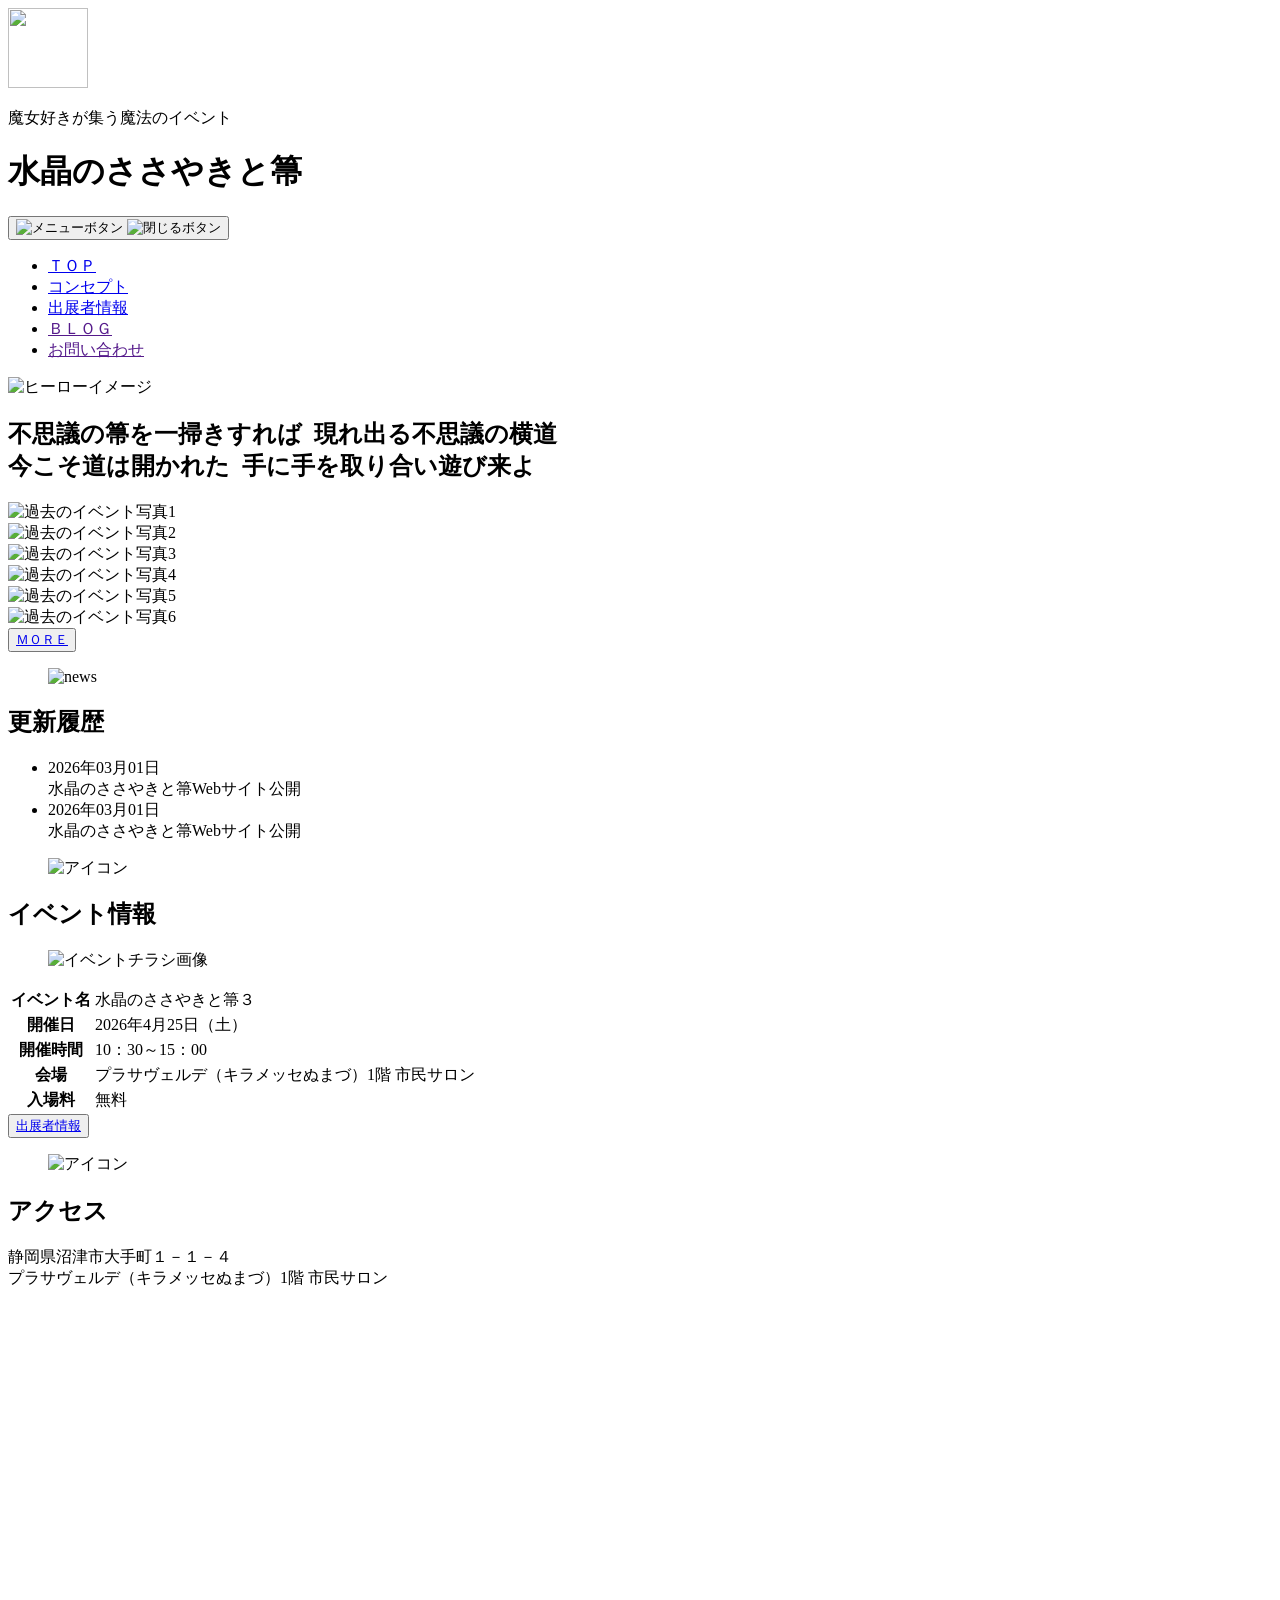
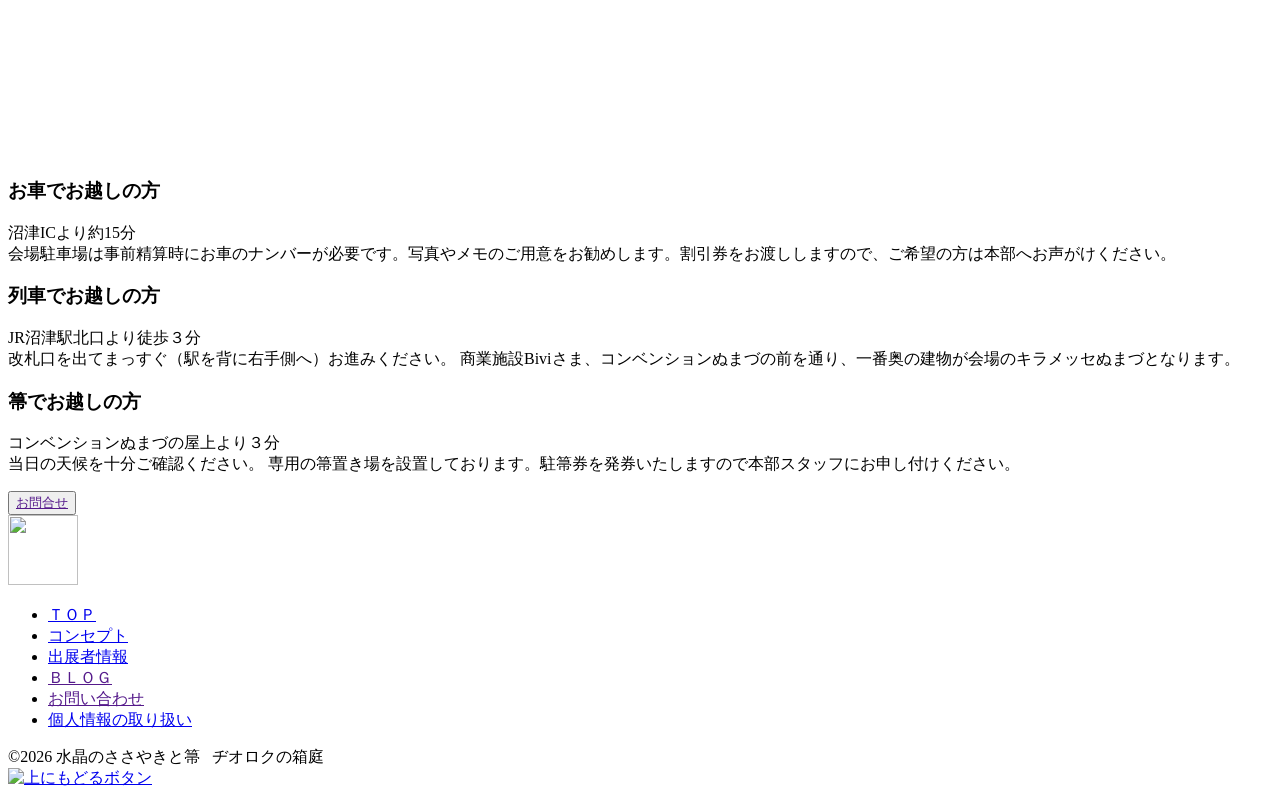
==== index.html @ 428b7fad "Create index.html" ====
<!DOCTYPE html>
<html lang="ja">

<head>
    <meta charset="UTF-8">
    <meta name="viewport" content="width=device-width, initial-scale=1.0">
    <link rel="icon" href="favicon.ico">
    <title>水晶のささやきと箒</title>
    <link rel="stylesheet" href="css/reset.css">
    <link rel="stylesheet" href="css/lightbox.min.css">
    <!-- <link rel="stylesheet" href="css/hamburgers.min.css"> -->
    <link
        href="https://fonts.googleapis.com/css2?family=Hina+Mincho&family=Shippori+Mincho+B1&family=Zen+Kaku+Gothic+New&display=swap"
        rel="stylesheet">
    <script src="https://kit.fontawesome.com/cab4448e3a.js" crossorigin="anonymous"></script>
    <link rel="stylesheet" href="css/slick.css">
    <link rel="stylesheet" href="css/slick-theme.css">
    <link rel="stylesheet" href="css/slick-custom.css">
    <link rel="stylesheet" href="css/btt.css">
    <link rel="stylesheet" href="css/style.css">
</head>

<body>
    <header class="header">
        <!-- <div class="common-container header-container"> -->
        <div class="header_bg">
            <div class="site" width="80" height="80">
                <a href="index.html">
                    <img src="images/logo.png" alt="" width="80" height="80">
                </a>
            </div>
            <div class="iventTitle">
                <p>魔女好きが集う魔法のイベント</p>
                <h1>水晶のささやきと箒</h1>

            </div>
            <button class="nav-btn menu_btn" onclick="document.querySelector('html').classList.toggle('open');
                document.querySelector('.nav-btn').classList.toggle('is-active')">
                <img src="images/menu_btn.png" alt="メニューボタン" width="50" height="50" class="menu-icon">
                <img src="images/close_btn.png" alt="閉じるボタン" width="50" height="50" class="close-icon">
                <!--<span class="fa-sr-only">Menu</span>-->
            </button>
        </div>
        <nav class="nav">
            <ul>
                <li><a href="index.html">ＴＯＰ</a></li>
                <li><a href="concept.html">コンセプト</a></li>
                <li><a href="shoplist.html">出展者情報</a></li>
                <li><a href="">ＢＬＯＧ</a></li>
                <li><a href="">お問い合わせ</a></li>
            </ul>
        </nav>

    </header>
    <!-- ヒーローイメージ -->
    <section class="hero">

        <img src="images/hero.jpg" alt="ヒーローイメージ" width="1280" height="400">
        <h2 class="heroComment">不思議の箒を一掃きすれば&nbsp;&nbsp;現れ出る不思議の横道<br>
            今こそ道は開かれた&nbsp;&nbsp;手に手を取り合い遊び来よ</h2>
    </section>
    <!-- 過去の写真 -->
    <section class="photo">
        <div class="photo-container">
            <div class="photo-list">
                <div>
                    <img src="images/slideimage/entrance_300.jpg" alt="過去のイベント写真1" width="300" height="200">
                </div>
                <div>
                    <img src="images/slideimage/magic_300.jpg" alt="過去のイベント写真2" width="300" height="200">
                </div>
                <div>
                    <img src="images/slideimage/photospot03_300.jpg" alt="過去のイベント写真3" width="300" height="200">
                </div>
                <div>
                    <img src="images/slideimage/study02_300.jpg" alt="過去のイベント写真4" width="300" height="200">
                </div>
                <div>
                    <img src="images/slideimage/studyroom02_300.jpg" alt="過去のイベント写真5" width="300" height="200">
                </div>
                <div>
                    <img src="images/slideimage/tree_300.jpg" alt="過去のイベント写真6" width="300" height="200">
                </div>
            </div>
            <div class="link-btn-container">
                <button class="link-btn">
                    <a href="past.html">ＭＯＲＥ</a>
                </button>
            </div>
        </div>
    </section>

    <!-- news -->
    <section class="news common-container">
        <div class="sectiontitle">
            <figure>
                <img src="images/news.png" alt="news" width="80" height="60">
            </figure>
            <h2>更新履歴</h2>
        </div>


        <div class="news-container">
            <ul>
                <li><time datetime="2026-03-01">2026年03月01日</time><br>
                    水晶のささやきと箒Webサイト公開
                </li>
                <li><time datetime="2026-03-01">2026年03月01日</time><br>
                    水晶のささやきと箒Webサイト公開
                </li>
                <!--<li><time datetime="2026-03-01">2026年03月01日</time><br>
                    水晶のささやきと箒Webサイト公開
                </li>
                <li><time datetime="2026-03-01">2026年03月01日</time><br>
                    水晶のささやきと箒Webサイト公開
                </li>-->
            </ul>
        </div>


    </section>
    <!-- イベント情報 -->
    <section class="iventInfo">
        <div class="iventInfo-container common-container">
            <div class="sectiontitle">
                <figure>
                    <img src="images/iventIcon.png" alt="アイコン" width="100" height="100">
                </figure>
                <h2>イベント情報</h2>
            </div>
            <figure>
                <img src="images/ivent_f.jpg" alt="イベントチラシ画像" width="600" height="750">
            </figure>
            <div class="iventInfo-text">
                <table>
                    <tr>
                        <th>イベント名</th>
                        <td>水晶のささやきと箒３</td>
                    </tr>
                    <tr>
                        <th>開催日</th>
                        <td>2026年4月25日（土）</td>
                    </tr>
                    <tr>
                        <th>開催時間</th>
                        <td>10：30～15：00</td>
                    </tr>
                    <tr>
                        <th>会場</th>
                        <td>プラサヴェルデ（キラメッセぬまづ）1階&nbsp;市民サロン</td>
                    </tr>
                    <tr>
                        <th>入場料</th>
                        <td>無料</td>
                    </tr>
                </table>
                <div class="link-btn-container">
                    <button class="link-btn shoplist-btn">
                        <a href="shoplist.html">出展者情報</a>
                    </button>
                </div>
            </div>
        </div>
    </section>
    <!-- アクセス -->
    <section class="access">
        <div class="access-container common-container">
            <div class="sectiontitle">
                <figure>
                    <img src="images/accessIcon.png" alt="アイコン" width="100" height="100">
                </figure>
                <h2>アクセス</h2>
            </div>
            <p>
                静岡県沼津市大手町１－１－４<br>
                プラサヴェルデ（キラメッセぬまづ）1階&nbsp;市民サロン
            </p>
            <div class="map">
                <!-- googleMap -->
                <div class="iframe_wrap">
                    <iframe
                        src="https://www.google.com/maps/embed?pb=!1m18!1m12!1m3!1d3264.0995558331483!2d138.85900937522428!3d35.10422486145569!2m3!1f0!2f0!3f0!3m2!1i1024!2i768!4f13.1!3m3!1m2!1s0x60198560b4635fbb%3A0xe365db1abaac5fd!2z44CSNDEwLTA4MDEg6Z2Z5bKh55yM5rK85rSl5biC5aSn5omL55S677yR5LiB55uu77yR4oiS77yU!5e0!3m2!1sja!2sjp!4v1771484333783!5m2!1sja!2sjp"
                        width="600" height="450" style="border:0;" allowfullscreen="" loading="lazy"
                        referrerpolicy="no-referrer-when-downgrade">
                    </iframe>
                </div>
            </div>
            <div class="acces-list">

                <div class="access-list-box">
                    <div class="accessText">
                        <h3>お車でお越しの方</h3>
                        <p>沼津ICより約15分<br>
                            会場駐車場は事前精算時にお車のナンバーが必要です。写真やメモのご用意をお勧めします。割引券をお渡ししますので、ご希望の方は本部へお声がけください。
                        </p>
                    </div>
                </div>
                <div class="access-list-box">
                    <div class="accessText">
                        <h3>列車でお越しの方</h3>
                        <p>JR沼津駅北口より徒歩３分<br>
                            改札口を出てまっすぐ（駅を背に右手側へ）お進みください。
                            商業施設Biviさま、コンベンションぬまづの前を通り、一番奥の建物が会場のキラメッセぬまづとなります。
                        </p>
                    </div>
                </div>
                <div class="access-list-box">
                    <div class="accessText">
                        <h3>箒でお越しの方</h3>
                        <p>コンベンションぬまづの屋上より３分<br>
                            当日の天候を十分ご確認ください。
                            専用の箒置き場を設置しております。駐箒券を発券いたしますので本部スタッフにお申し付けください。
                        </p>
                    </div>
                </div>
            </div>
            <div class="link-btn-container">
                <button class="link-btn">
                    <a href="">お問合せ</a>
                </button>
            </div>

        </div>
    </section>



    <footer class="footer">
        <div class="footer-containaer common-container">

            <div class="logoandsns">
                <div class="footer-site" width="80" height="80">
                    <a href="index.html">
                        <img src="images/logo.png" alt="" width="70" height="70">
                    </a>
                </div>
                <div class="snsIcon">
                    <i class="fa-brands fa-square-instagram"></i>
                    <i class="fa-brands fa-square-x-twitter"></i>
                </div>
            </div>
            <ul class="footer-menu">
                <li><a href="index.html">ＴＯＰ</a></li>
                <li><a href="concept.html">コンセプト</a></li>
                <li><a href="shoplist.html">出展者情報</a></li>
                <li><a href="">ＢＬＯＧ</a></li>
                <li><a href="">お問い合わせ</a></li>
                <li><a href="privacy.html">個人情報の取り扱い</a></li>
            </ul>

            <div class="footer-copy">
                &copy;2026&nbsp;水晶のささやきと箒&nbsp;&nbsp;&nbsp;ヂオロクの箱庭
            </div>
        </div>
    </footer>
    <div id="btt">
        <a href="#">
            <img src="images/backtotop.png" alt="上にもどるボタン">
        </a>
    </div>
    <!--<div id="pos"></div>-->
    <!-- ＊＊＊＊＊＊JavaScript＊＊＊＊＊＊ -->
    <script src="https://ajax.googleapis.com/ajax/libs/jquery/1.12.4/jquery.min.js"></script>
    <!-- 上へ戻るボタン -->
    <script src="js/btt.js"></script>

    <!-- スライダー -->
    <script src="js/slick.min.js"></script>
    <script src="js/slick-custom.js"></script>

</body>

</html>
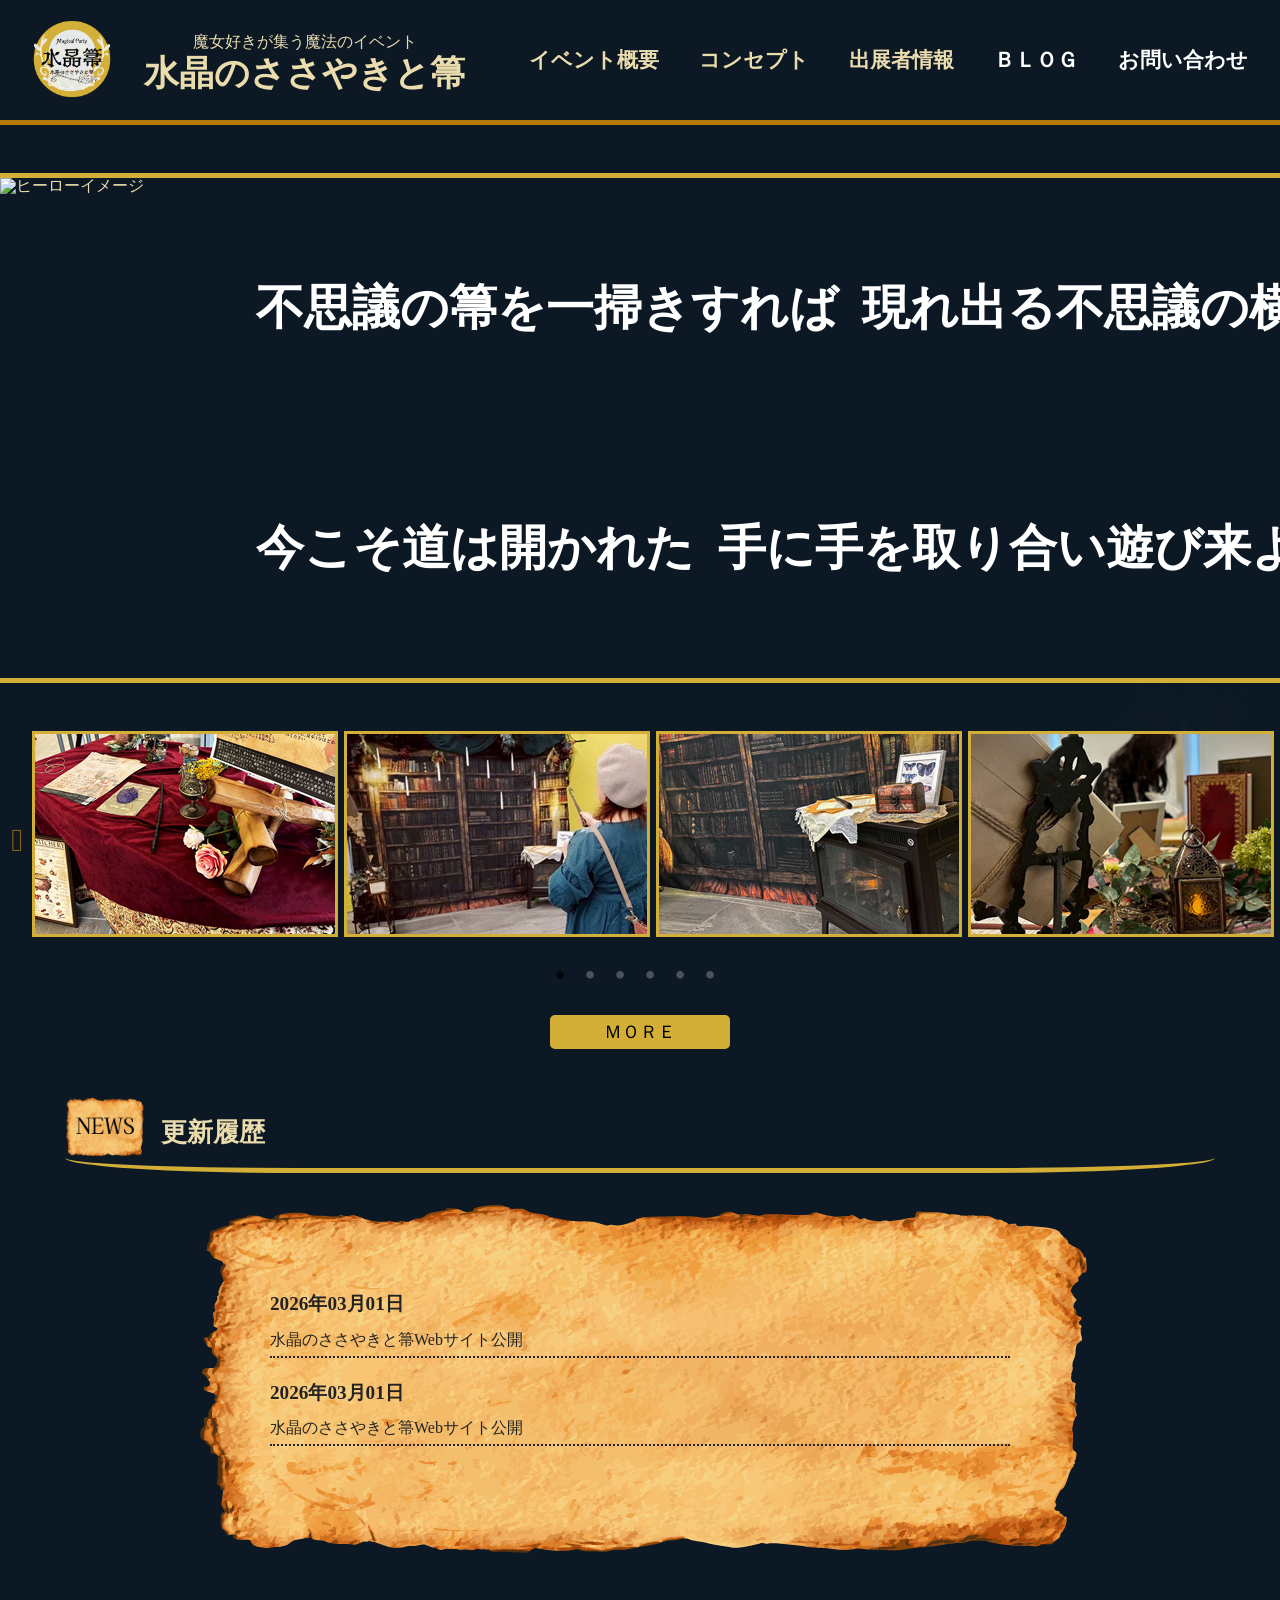
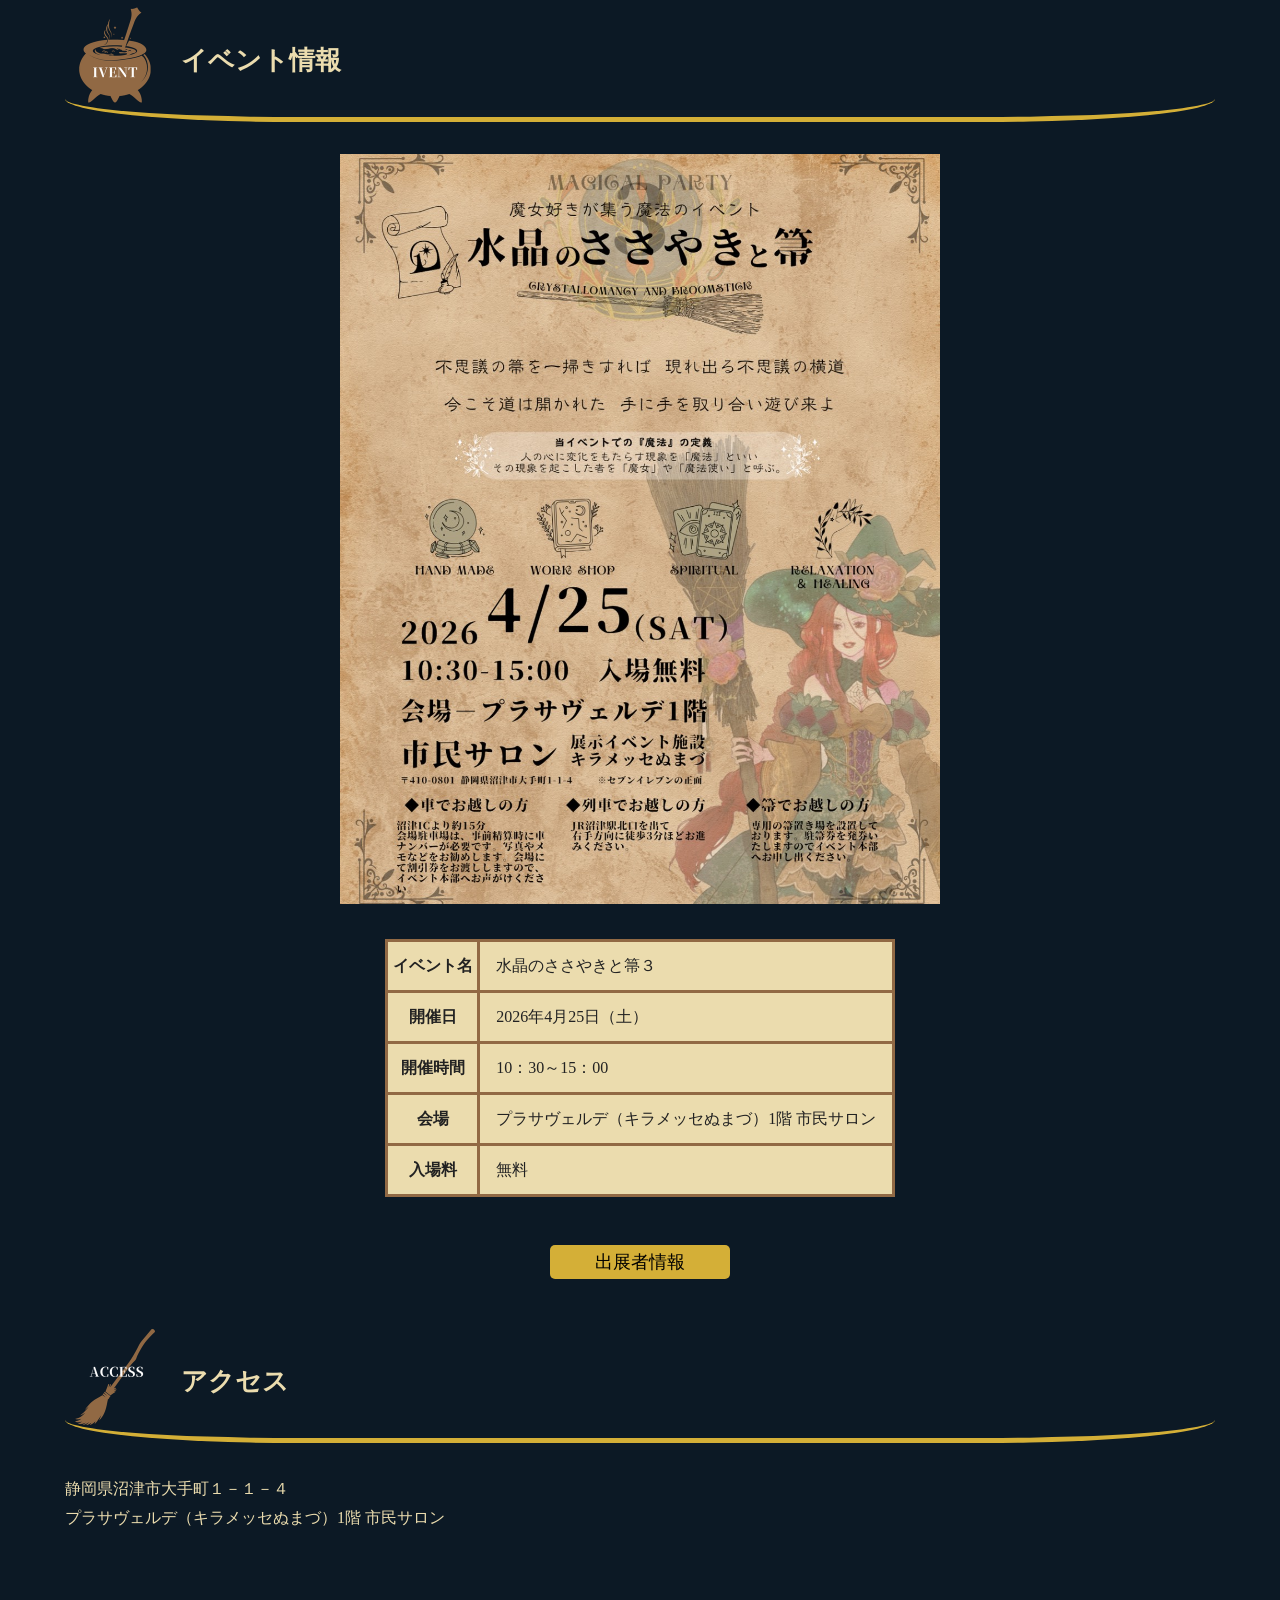
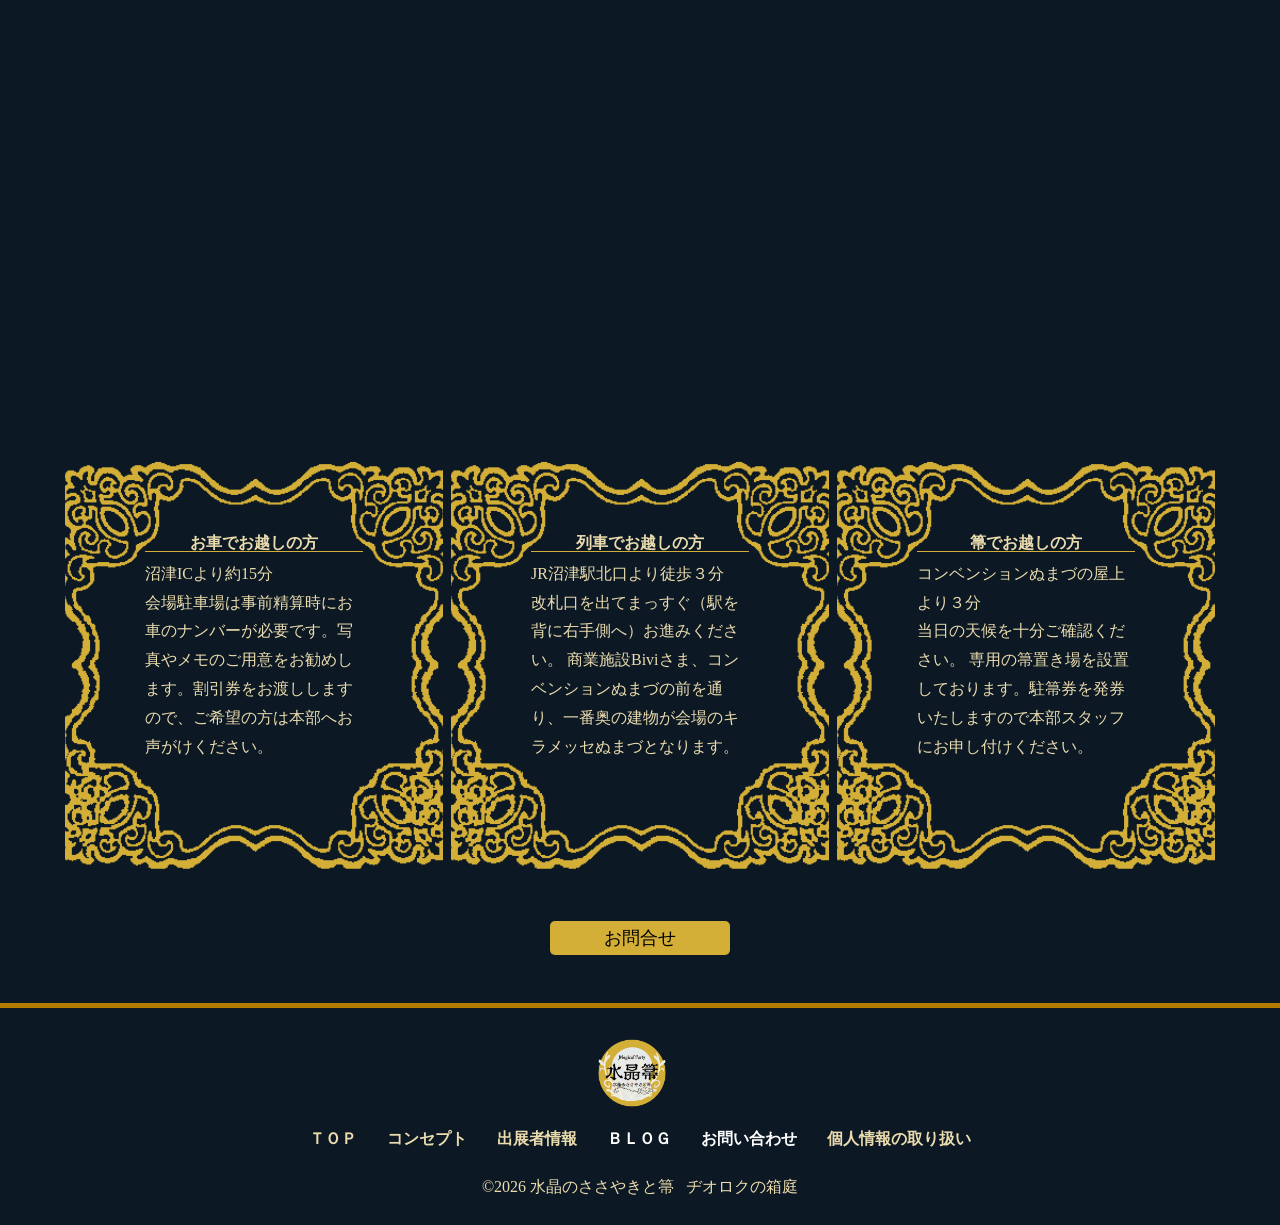
==== commit 8637e7c4: "Update index.html" ====
--- a/index.html
+++ b/index.html
@@ -43,7 +43,7 @@
         </div>
         <nav class="nav">
             <ul>
-                <li><a href="index.html">ＴＯＰ</a></li>
+                <li><a href="index.html#ivent">イベント概要</a></li>
                 <li><a href="concept.html">コンセプト</a></li>
                 <li><a href="shoplist.html">出展者情報</a></li>
                 <li><a href="">ＢＬＯＧ</a></li>
@@ -120,7 +120,7 @@
 
     </section>
     <!-- イベント情報 -->
-    <section class="iventInfo">
+    <section class="iventInfo" id="ivent">
         <div class="iventInfo-container common-container">
             <div class="sectiontitle">
                 <figure>
--- a/css/hamburgers.min.css
+++ b/css/hamburgers.min.css
@@ -0,0 +1,7 @@
+/*!
+ * Hamburgers
+ * @description Tasty CSS-animated hamburgers
+ * @author Jonathan Suh @jonsuh
+ * @site https://jonsuh.com/hamburgers
+ * @link https://github.com/jonsuh/hamburgers
+ */.hamburger{font:inherit;display:inline-block;overflow:visible;margin:0;padding:15px;cursor:pointer;transition-timing-function:linear;transition-duration:.15s;transition-property:opacity,filter;text-transform:none;color:inherit;border:0;background-color:transparent}.hamburger.is-active:hover,.hamburger:hover{opacity:.7}.hamburger.is-active .hamburger-inner,.hamburger.is-active .hamburger-inner:after,.hamburger.is-active .hamburger-inner:before{background-color:#000}.hamburger-box{position:relative;display:inline-block;width:40px;height:24px}.hamburger-inner{top:50%;display:block;margin-top:-2px}.hamburger-inner,.hamburger-inner:after,.hamburger-inner:before{position:absolute;width:40px;height:4px;transition-timing-function:ease;transition-duration:.15s;transition-property:transform;border-radius:4px;background-color:#000}.hamburger-inner:after,.hamburger-inner:before{display:block;content:""}.hamburger-inner:before{top:-10px}.hamburger-inner:after{bottom:-10px}.hamburger--3dx .hamburger-box{perspective:80px}.hamburger--3dx .hamburger-inner{transition:transform .15s cubic-bezier(.645,.045,.355,1),background-color 0s cubic-bezier(.645,.045,.355,1) .1s}.hamburger--3dx .hamburger-inner:after,.hamburger--3dx .hamburger-inner:before{transition:transform 0s cubic-bezier(.645,.045,.355,1) .1s}.hamburger--3dx.is-active .hamburger-inner{transform:rotateY(180deg);background-color:transparent!important}.hamburger--3dx.is-active .hamburger-inner:before{transform:translate3d(0,10px,0) rotate(45deg)}.hamburger--3dx.is-active .hamburger-inner:after{transform:translate3d(0,-10px,0) rotate(-45deg)}.hamburger--3dx-r .hamburger-box{perspective:80px}.hamburger--3dx-r .hamburger-inner{transition:transform .15s cubic-bezier(.645,.045,.355,1),background-color 0s cubic-bezier(.645,.045,.355,1) .1s}.hamburger--3dx-r .hamburger-inner:after,.hamburger--3dx-r .hamburger-inner:before{transition:transform 0s cubic-bezier(.645,.045,.355,1) .1s}.hamburger--3dx-r.is-active .hamburger-inner{transform:rotateY(-180deg);background-color:transparent!important}.hamburger--3dx-r.is-active .hamburger-inner:before{transform:translate3d(0,10px,0) rotate(45deg)}.hamburger--3dx-r.is-active .hamburger-inner:after{transform:translate3d(0,-10px,0) rotate(-45deg)}.hamburger--3dy .hamburger-box{perspective:80px}.hamburger--3dy .hamburger-inner{transition:transform .15s cubic-bezier(.645,.045,.355,1),background-color 0s cubic-bezier(.645,.045,.355,1) .1s}.hamburger--3dy .hamburger-inner:after,.hamburger--3dy .hamburger-inner:before{transition:transform 0s cubic-bezier(.645,.045,.355,1) .1s}.hamburger--3dy.is-active .hamburger-inner{transform:rotateX(-180deg);background-color:transparent!important}.hamburger--3dy.is-active .hamburger-inner:before{transform:translate3d(0,10px,0) rotate(45deg)}.hamburger--3dy.is-active .hamburger-inner:after{transform:translate3d(0,-10px,0) rotate(-45deg)}.hamburger--3dy-r .hamburger-box{perspective:80px}.hamburger--3dy-r .hamburger-inner{transition:transform .15s cubic-bezier(.645,.045,.355,1),background-color 0s cubic-bezier(.645,.045,.355,1) .1s}.hamburger--3dy-r .hamburger-inner:after,.hamburger--3dy-r .hamburger-inner:before{transition:transform 0s cubic-bezier(.645,.045,.355,1) .1s}.hamburger--3dy-r.is-active .hamburger-inner{transform:rotateX(180deg);background-color:transparent!important}.hamburger--3dy-r.is-active .hamburger-inner:before{transform:translate3d(0,10px,0) rotate(45deg)}.hamburger--3dy-r.is-active .hamburger-inner:after{transform:translate3d(0,-10px,0) rotate(-45deg)}.hamburger--3dxy .hamburger-box{perspective:80px}.hamburger--3dxy .hamburger-inner{transition:transform .15s cubic-bezier(.645,.045,.355,1),background-color 0s cubic-bezier(.645,.045,.355,1) .1s}.hamburger--3dxy .hamburger-inner:after,.hamburger--3dxy .hamburger-inner:before{transition:transform 0s cubic-bezier(.645,.045,.355,1) .1s}.hamburger--3dxy.is-active .hamburger-inner{transform:rotateX(180deg) rotateY(180deg);background-color:transparent!important}.hamburger--3dxy.is-active .hamburger-inner:before{transform:translate3d(0,10px,0) rotate(45deg)}.hamburger--3dxy.is-active .hamburger-inner:after{transform:translate3d(0,-10px,0) rotate(-45deg)}.hamburger--3dxy-r .hamburger-box{perspective:80px}.hamburger--3dxy-r .hamburger-inner{transition:transform .15s cubic-bezier(.645,.045,.355,1),background-color 0s cubic-bezier(.645,.045,.355,1) .1s}.hamburger--3dxy-r .hamburger-inner:after,.hamburger--3dxy-r .hamburger-inner:before{transition:transform 0s cubic-bezier(.645,.045,.355,1) .1s}.hamburger--3dxy-r.is-active .hamburger-inner{transform:rotateX(180deg) rotateY(180deg) rotate(-180deg);background-color:transparent!important}.hamburger--3dxy-r.is-active .hamburger-inner:before{transform:translate3d(0,10px,0) rotate(45deg)}.hamburger--3dxy-r.is-active .hamburger-inner:after{transform:translate3d(0,-10px,0) rotate(-45deg)}.hamburger--arrow.is-active .hamburger-inner:before{transform:translate3d(-8px,0,0) rotate(-45deg) scaleX(.7)}.hamburger--arrow.is-active .hamburger-inner:after{transform:translate3d(-8px,0,0) rotate(45deg) scaleX(.7)}.hamburger--arrow-r.is-active .hamburger-inner:before{transform:translate3d(8px,0,0) rotate(45deg) scaleX(.7)}.hamburger--arrow-r.is-active .hamburger-inner:after{transform:translate3d(8px,0,0) rotate(-45deg) scaleX(.7)}.hamburger--arrowalt .hamburger-inner:before{transition:top .1s ease .1s,transform .1s cubic-bezier(.165,.84,.44,1)}.hamburger--arrowalt .hamburger-inner:after{transition:bottom .1s ease .1s,transform .1s cubic-bezier(.165,.84,.44,1)}.hamburger--arrowalt.is-active .hamburger-inner:before{top:0;transition:top .1s ease,transform .1s cubic-bezier(.895,.03,.685,.22) .1s;transform:translate3d(-8px,-10px,0) rotate(-45deg) scaleX(.7)}.hamburger--arrowalt.is-active .hamburger-inner:after{bottom:0;transition:bottom .1s ease,transform .1s cubic-bezier(.895,.03,.685,.22) .1s;transform:translate3d(-8px,10px,0) rotate(45deg) scaleX(.7)}.hamburger--arrowalt-r .hamburger-inner:before{transition:top .1s ease .1s,transform .1s cubic-bezier(.165,.84,.44,1)}.hamburger--arrowalt-r .hamburger-inner:after{transition:bottom .1s ease .1s,transform .1s cubic-bezier(.165,.84,.44,1)}.hamburger--arrowalt-r.is-active .hamburger-inner:before{top:0;transition:top .1s ease,transform .1s cubic-bezier(.895,.03,.685,.22) .1s;transform:translate3d(8px,-10px,0) rotate(45deg) scaleX(.7)}.hamburger--arrowalt-r.is-active .hamburger-inner:after{bottom:0;transition:bottom .1s ease,transform .1s cubic-bezier(.895,.03,.685,.22) .1s;transform:translate3d(8px,10px,0) rotate(-45deg) scaleX(.7)}.hamburger--arrowturn.is-active .hamburger-inner{transform:rotate(-180deg)}.hamburger--arrowturn.is-active .hamburger-inner:before{transform:translate3d(8px,0,0) rotate(45deg) scaleX(.7)}.hamburger--arrowturn.is-active .hamburger-inner:after{transform:translate3d(8px,0,0) rotate(-45deg) scaleX(.7)}.hamburger--arrowturn-r.is-active .hamburger-inner{transform:rotate(-180deg)}.hamburger--arrowturn-r.is-active .hamburger-inner:before{transform:translate3d(-8px,0,0) rotate(-45deg) scaleX(.7)}.hamburger--arrowturn-r.is-active .hamburger-inner:after{transform:translate3d(-8px,0,0) rotate(45deg) scaleX(.7)}.hamburger--boring .hamburger-inner,.hamburger--boring .hamburger-inner:after,.hamburger--boring .hamburger-inner:before{transition-property:none}.hamburger--boring.is-active .hamburger-inner{transform:rotate(45deg)}.hamburger--boring.is-active .hamburger-inner:before{top:0;opacity:0}.hamburger--boring.is-active .hamburger-inner:after{bottom:0;transform:rotate(-90deg)}.hamburger--collapse .hamburger-inner{top:auto;bottom:0;transition-delay:.13s;transition-timing-function:cubic-bezier(.55,.055,.675,.19);transition-duration:.13s}.hamburger--collapse .hamburger-inner:after{top:-20px;transition:top .2s cubic-bezier(.33333,.66667,.66667,1) .2s,opacity .1s linear}.hamburger--collapse .hamburger-inner:before{transition:top .12s cubic-bezier(.33333,.66667,.66667,1) .2s,transform .13s cubic-bezier(.55,.055,.675,.19)}.hamburger--collapse.is-active .hamburger-inner{transition-delay:.22s;transition-timing-function:cubic-bezier(.215,.61,.355,1);transform:translate3d(0,-10px,0) rotate(-45deg)}.hamburger--collapse.is-active .hamburger-inner:after{top:0;transition:top .2s cubic-bezier(.33333,0,.66667,.33333),opacity .1s linear .22s;opacity:0}.hamburger--collapse.is-active .hamburger-inner:before{top:0;transition:top .1s cubic-bezier(.33333,0,.66667,.33333) .16s,transform .13s cubic-bezier(.215,.61,.355,1) .25s;transform:rotate(-90deg)}.hamburger--collapse-r .hamburger-inner{top:auto;bottom:0;transition-delay:.13s;transition-timing-function:cubic-bezier(.55,.055,.675,.19);transition-duration:.13s}.hamburger--collapse-r .hamburger-inner:after{top:-20px;transition:top .2s cubic-bezier(.33333,.66667,.66667,1) .2s,opacity .1s linear}.hamburger--collapse-r .hamburger-inner:before{transition:top .12s cubic-bezier(.33333,.66667,.66667,1) .2s,transform .13s cubic-bezier(.55,.055,.675,.19)}.hamburger--collapse-r.is-active .hamburger-inner{transition-delay:.22s;transition-timing-function:cubic-bezier(.215,.61,.355,1);transform:translate3d(0,-10px,0) rotate(45deg)}.hamburger--collapse-r.is-active .hamburger-inner:after{top:0;transition:top .2s cubic-bezier(.33333,0,.66667,.33333),opacity .1s linear .22s;opacity:0}.hamburger--collapse-r.is-active .hamburger-inner:before{top:0;transition:top .1s cubic-bezier(.33333,0,.66667,.33333) .16s,transform .13s cubic-bezier(.215,.61,.355,1) .25s;transform:rotate(90deg)}.hamburger--elastic .hamburger-inner{top:2px;transition-timing-function:cubic-bezier(.68,-.55,.265,1.55);transition-duration:.275s}.hamburger--elastic .hamburger-inner:before{top:10px;transition:opacity .125s ease .275s}.hamburger--elastic .hamburger-inner:after{top:20px;transition:transform .275s cubic-bezier(.68,-.55,.265,1.55)}.hamburger--elastic.is-active .hamburger-inner{transition-delay:75ms;transform:translate3d(0,10px,0) rotate(135deg)}.hamburger--elastic.is-active .hamburger-inner:before{transition-delay:0s;opacity:0}.hamburger--elastic.is-active .hamburger-inner:after{transition-delay:75ms;transform:translate3d(0,-20px,0) rotate(-270deg)}.hamburger--elastic-r .hamburger-inner{top:2px;transition-timing-function:cubic-bezier(.68,-.55,.265,1.55);transition-duration:.275s}.hamburger--elastic-r .hamburger-inner:before{top:10px;transition:opacity .125s ease .275s}.hamburger--elastic-r .hamburger-inner:after{top:20px;transition:transform .275s cubic-bezier(.68,-.55,.265,1.55)}.hamburger--elastic-r.is-active .hamburger-inner{transition-delay:75ms;transform:translate3d(0,10px,0) rotate(-135deg)}.hamburger--elastic-r.is-active .hamburger-inner:before{transition-delay:0s;opacity:0}.hamburger--elastic-r.is-active .hamburger-inner:after{transition-delay:75ms;transform:translate3d(0,-20px,0) rotate(270deg)}.hamburger--emphatic{overflow:hidden}.hamburger--emphatic .hamburger-inner{transition:background-color .125s ease-in .175s}.hamburger--emphatic .hamburger-inner:before{left:0;transition:transform .125s cubic-bezier(.6,.04,.98,.335),top .05s linear .125s,left .125s ease-in .175s}.hamburger--emphatic .hamburger-inner:after{top:10px;right:0;transition:transform .125s cubic-bezier(.6,.04,.98,.335),top .05s linear .125s,right .125s ease-in .175s}.hamburger--emphatic.is-active .hamburger-inner{transition-delay:0s;transition-timing-function:ease-out;background-color:transparent!important}.hamburger--emphatic.is-active .hamburger-inner:before{top:-80px;left:-80px;transition:left .125s ease-out,top .05s linear .125s,transform .125s cubic-bezier(.075,.82,.165,1) .175s;transform:translate3d(80px,80px,0) rotate(45deg)}.hamburger--emphatic.is-active .hamburger-inner:after{top:-80px;right:-80px;transition:right .125s ease-out,top .05s linear .125s,transform .125s cubic-bezier(.075,.82,.165,1) .175s;transform:translate3d(-80px,80px,0) rotate(-45deg)}.hamburger--emphatic-r{overflow:hidden}.hamburger--emphatic-r .hamburger-inner{transition:background-color .125s ease-in .175s}.hamburger--emphatic-r .hamburger-inner:before{left:0;transition:transform .125s cubic-bezier(.6,.04,.98,.335),top .05s linear .125s,left .125s ease-in .175s}.hamburger--emphatic-r .hamburger-inner:after{top:10px;right:0;transition:transform .125s cubic-bezier(.6,.04,.98,.335),top .05s linear .125s,right .125s ease-in .175s}.hamburger--emphatic-r.is-active .hamburger-inner{transition-delay:0s;transition-timing-function:ease-out;background-color:transparent!important}.hamburger--emphatic-r.is-active .hamburger-inner:before{top:80px;left:-80px;transition:left .125s ease-out,top .05s linear .125s,transform .125s cubic-bezier(.075,.82,.165,1) .175s;transform:translate3d(80px,-80px,0) rotate(-45deg)}.hamburger--emphatic-r.is-active .hamburger-inner:after{top:80px;right:-80px;transition:right .125s ease-out,top .05s linear .125s,transform .125s cubic-bezier(.075,.82,.165,1) .175s;transform:translate3d(-80px,-80px,0) rotate(45deg)}.hamburger--minus .hamburger-inner:after,.hamburger--minus .hamburger-inner:before{transition:bottom .08s ease-out 0s,top .08s ease-out 0s,opacity 0s linear}.hamburger--minus.is-active .hamburger-inner:after,.hamburger--minus.is-active .hamburger-inner:before{transition:bottom .08s ease-out,top .08s ease-out,opacity 0s linear .08s;opacity:0}.hamburger--minus.is-active .hamburger-inner:before{top:0}.hamburger--minus.is-active .hamburger-inner:after{bottom:0}.hamburger--slider .hamburger-inner{top:2px}.hamburger--slider .hamburger-inner:before{top:10px;transition-timing-function:ease;transition-duration:.15s;transition-property:transform,opacity}.hamburger--slider .hamburger-inner:after{top:20px}.hamburger--slider.is-active .hamburger-inner{transform:translate3d(0,10px,0) rotate(45deg)}.hamburger--slider.is-active .hamburger-inner:before{transform:rotate(-45deg) translate3d(-5.71429px,-6px,0);opacity:0}.hamburger--slider.is-active .hamburger-inner:after{transform:translate3d(0,-20px,0) rotate(-90deg)}.hamburger--slider-r .hamburger-inner{top:2px}.hamburger--slider-r .hamburger-inner:before{top:10px;transition-timing-function:ease;transition-duration:.15s;transition-property:transform,opacity}.hamburger--slider-r .hamburger-inner:after{top:20px}.hamburger--slider-r.is-active .hamburger-inner{transform:translate3d(0,10px,0) rotate(-45deg)}.hamburger--slider-r.is-active .hamburger-inner:before{transform:rotate(45deg) translate3d(5.71429px,-6px,0);opacity:0}.hamburger--slider-r.is-active .hamburger-inner:after{transform:translate3d(0,-20px,0) rotate(90deg)}.hamburger--spin .hamburger-inner{transition-timing-function:cubic-bezier(.55,.055,.675,.19);transition-duration:.22s}.hamburger--spin .hamburger-inner:before{transition:top .1s ease-in .25s,opacity .1s ease-in}.hamburger--spin .hamburger-inner:after{transition:bottom .1s ease-in .25s,transform .22s cubic-bezier(.55,.055,.675,.19)}.hamburger--spin.is-active .hamburger-inner{transition-delay:.12s;transition-timing-function:cubic-bezier(.215,.61,.355,1);transform:rotate(225deg)}.hamburger--spin.is-active .hamburger-inner:before{top:0;transition:top .1s ease-out,opacity .1s ease-out .12s;opacity:0}.hamburger--spin.is-active .hamburger-inner:after{bottom:0;transition:bottom .1s ease-out,transform .22s cubic-bezier(.215,.61,.355,1) .12s;transform:rotate(-90deg)}.hamburger--spin-r .hamburger-inner{transition-timing-function:cubic-bezier(.55,.055,.675,.19);transition-duration:.22s}.hamburger--spin-r .hamburger-inner:before{transition:top .1s ease-in .25s,opacity .1s ease-in}.hamburger--spin-r .hamburger-inner:after{transition:bottom .1s ease-in .25s,transform .22s cubic-bezier(.55,.055,.675,.19)}.hamburger--spin-r.is-active .hamburger-inner{transition-delay:.12s;transition-timing-function:cubic-bezier(.215,.61,.355,1);transform:rotate(-225deg)}.hamburger--spin-r.is-active .hamburger-inner:before{top:0;transition:top .1s ease-out,opacity .1s ease-out .12s;opacity:0}.hamburger--spin-r.is-active .hamburger-inner:after{bottom:0;transition:bottom .1s ease-out,transform .22s cubic-bezier(.215,.61,.355,1) .12s;transform:rotate(90deg)}.hamburger--spring .hamburger-inner{top:2px;transition:background-color 0s linear .13s}.hamburger--spring .hamburger-inner:before{top:10px;transition:top .1s cubic-bezier(.33333,.66667,.66667,1) .2s,transform .13s cubic-bezier(.55,.055,.675,.19)}.hamburger--spring .hamburger-inner:after{top:20px;transition:top .2s cubic-bezier(.33333,.66667,.66667,1) .2s,transform .13s cubic-bezier(.55,.055,.675,.19)}.hamburger--spring.is-active .hamburger-inner{transition-delay:.22s;background-color:transparent!important}.hamburger--spring.is-active .hamburger-inner:before{top:0;transition:top .1s cubic-bezier(.33333,0,.66667,.33333) .15s,transform .13s cubic-bezier(.215,.61,.355,1) .22s;transform:translate3d(0,10px,0) rotate(45deg)}.hamburger--spring.is-active .hamburger-inner:after{top:0;transition:top .2s cubic-bezier(.33333,0,.66667,.33333),transform .13s cubic-bezier(.215,.61,.355,1) .22s;transform:translate3d(0,10px,0) rotate(-45deg)}.hamburger--spring-r .hamburger-inner{top:auto;bottom:0;transition-delay:0s;transition-timing-function:cubic-bezier(.55,.055,.675,.19);transition-duration:.13s}.hamburger--spring-r .hamburger-inner:after{top:-20px;transition:top .2s cubic-bezier(.33333,.66667,.66667,1) .2s,opacity 0s linear}.hamburger--spring-r .hamburger-inner:before{transition:top .1s cubic-bezier(.33333,.66667,.66667,1) .2s,transform .13s cubic-bezier(.55,.055,.675,.19)}.hamburger--spring-r.is-active .hamburger-inner{transition-delay:.22s;transition-timing-function:cubic-bezier(.215,.61,.355,1);transform:translate3d(0,-10px,0) rotate(-45deg)}.hamburger--spring-r.is-active .hamburger-inner:after{top:0;transition:top .2s cubic-bezier(.33333,0,.66667,.33333),opacity 0s linear .22s;opacity:0}.hamburger--spring-r.is-active .hamburger-inner:before{top:0;transition:top .1s cubic-bezier(.33333,0,.66667,.33333) .15s,transform .13s cubic-bezier(.215,.61,.355,1) .22s;transform:rotate(90deg)}.hamburger--stand .hamburger-inner{transition:transform 75ms cubic-bezier(.55,.055,.675,.19) .15s,background-color 0s linear 75ms}.hamburger--stand .hamburger-inner:before{transition:top 75ms ease-in 75ms,transform 75ms cubic-bezier(.55,.055,.675,.19) 0s}.hamburger--stand .hamburger-inner:after{transition:bottom 75ms ease-in 75ms,transform 75ms cubic-bezier(.55,.055,.675,.19) 0s}.hamburger--stand.is-active .hamburger-inner{transition:transform 75ms cubic-bezier(.215,.61,.355,1) 0s,background-color 0s linear .15s;transform:rotate(90deg);background-color:transparent!important}.hamburger--stand.is-active .hamburger-inner:before{top:0;transition:top 75ms ease-out .1s,transform 75ms cubic-bezier(.215,.61,.355,1) .15s;transform:rotate(-45deg)}.hamburger--stand.is-active .hamburger-inner:after{bottom:0;transition:bottom 75ms ease-out .1s,transform 75ms cubic-bezier(.215,.61,.355,1) .15s;transform:rotate(45deg)}.hamburger--stand-r .hamburger-inner{transition:transform 75ms cubic-bezier(.55,.055,.675,.19) .15s,background-color 0s linear 75ms}.hamburger--stand-r .hamburger-inner:before{transition:top 75ms ease-in 75ms,transform 75ms cubic-bezier(.55,.055,.675,.19) 0s}.hamburger--stand-r .hamburger-inner:after{transition:bottom 75ms ease-in 75ms,transform 75ms cubic-bezier(.55,.055,.675,.19) 0s}.hamburger--stand-r.is-active .hamburger-inner{transition:transform 75ms cubic-bezier(.215,.61,.355,1) 0s,background-color 0s linear .15s;transform:rotate(-90deg);background-color:transparent!important}.hamburger--stand-r.is-active .hamburger-inner:before{top:0;transition:top 75ms ease-out .1s,transform 75ms cubic-bezier(.215,.61,.355,1) .15s;transform:rotate(-45deg)}.hamburger--stand-r.is-active .hamburger-inner:after{bottom:0;transition:bottom 75ms ease-out .1s,transform 75ms cubic-bezier(.215,.61,.355,1) .15s;transform:rotate(45deg)}.hamburger--squeeze .hamburger-inner{transition-timing-function:cubic-bezier(.55,.055,.675,.19);transition-duration:75ms}.hamburger--squeeze .hamburger-inner:before{transition:top 75ms ease .12s,opacity 75ms ease}.hamburger--squeeze .hamburger-inner:after{transition:bottom 75ms ease .12s,transform 75ms cubic-bezier(.55,.055,.675,.19)}.hamburger--squeeze.is-active .hamburger-inner{transition-delay:.12s;transition-timing-function:cubic-bezier(.215,.61,.355,1);transform:rotate(45deg)}.hamburger--squeeze.is-active .hamburger-inner:before{top:0;transition:top 75ms ease,opacity 75ms ease .12s;opacity:0}.hamburger--squeeze.is-active .hamburger-inner:after{bottom:0;transition:bottom 75ms ease,transform 75ms cubic-bezier(.215,.61,.355,1) .12s;transform:rotate(-90deg)}.hamburger--vortex .hamburger-inner{transition-timing-function:cubic-bezier(.19,1,.22,1);transition-duration:.2s}.hamburger--vortex .hamburger-inner:after,.hamburger--vortex .hamburger-inner:before{transition-delay:.1s;transition-timing-function:linear;transition-duration:0s}.hamburger--vortex .hamburger-inner:before{transition-property:top,opacity}.hamburger--vortex .hamburger-inner:after{transition-property:bottom,transform}.hamburger--vortex.is-active .hamburger-inner{transition-timing-function:cubic-bezier(.19,1,.22,1);transform:rotate(765deg)}.hamburger--vortex.is-active .hamburger-inner:after,.hamburger--vortex.is-active .hamburger-inner:before{transition-delay:0s}.hamburger--vortex.is-active .hamburger-inner:before{top:0;opacity:0}.hamburger--vortex.is-active .hamburger-inner:after{bottom:0;transform:rotate(90deg)}.hamburger--vortex-r .hamburger-inner{transition-timing-function:cubic-bezier(.19,1,.22,1);transition-duration:.2s}.hamburger--vortex-r .hamburger-inner:after,.hamburger--vortex-r .hamburger-inner:before{transition-delay:.1s;transition-timing-function:linear;transition-duration:0s}.hamburger--vortex-r .hamburger-inner:before{transition-property:top,opacity}.hamburger--vortex-r .hamburger-inner:after{transition-property:bottom,transform}.hamburger--vortex-r.is-active .hamburger-inner{transition-timing-function:cubic-bezier(.19,1,.22,1);transform:rotate(-765deg)}.hamburger--vortex-r.is-active .hamburger-inner:after,.hamburger--vortex-r.is-active .hamburger-inner:before{transition-delay:0s}.hamburger--vortex-r.is-active .hamburger-inner:before{top:0;opacity:0}.hamburger--vortex-r.is-active .hamburger-inner:after{bottom:0;transform:rotate(-90deg)}
--- a/css/btt.css
+++ b/css/btt.css
@@ -0,0 +1,15 @@
+@charset "utf-8";
+
+#btt {
+	text-align: center;
+	position: fixed;
+	right: 1vw;
+	bottom: 1vw;
+}
+
+@media(max-width:768px) {
+	#btt img {
+		width: 80px;
+		height: auto;
+	}
+}
--- a/css/style.css
+++ b/css/style.css
@@ -0,0 +1,672 @@
+@charset "utf-8";
+
+/* 基本 */
+html {
+    scroll-behavior: smooth;
+}
+
+body {
+    background-color: #0c1925;
+    color: #ebdcae;
+    font-family: "Shippori Mincho B1", serif;
+}
+
+.common-container {
+    width: min(92%, 1150px);
+    margin: 0 auto;
+
+}
+
+.img {
+    display: block;
+    width: 100%;
+    height: auto;
+    object-fit: cover;
+}
+
+
+p {
+    line-height: 1.8;
+}
+
+h1,
+h2,
+h3 {
+    font-family: "Hina Mincho", serif;
+}
+
+
+a {
+    color: #ebdcae;
+    text-decoration: none;
+}
+
+a:visited {
+    color: #fff;
+}
+
+ul {
+    list-style: none;
+}
+
+/* ヘッダー */
+
+.header {
+    height: 120px;
+    background-color: #0c1925;
+    border-bottom: solid 5px #B67B03;
+    position: sticky;
+    top: 0;
+    z-index: 200;
+    display: flex;
+    justify-content: space-around;
+    align-items: center;
+
+}
+
+
+
+.header_bg {
+    display: flex;
+    justify-content: flex-start;
+    align-items: center;
+    gap: 2rem;
+    height: 100%;
+
+}
+
+.header p {
+    text-align: center;
+    /*color: #fff;*/
+}
+
+.header h1 {
+    font-size: clamp(1rem, 0.5385rem + 2.0513vw, 3rem);
+    min-height: 0vw;
+    /*color: #fff;*/
+}
+
+@media (min-width: 768px) and (max-width: 1024px) {
+
+    .header h1 {
+        font-size: clamp(1.5rem, 0.75rem + 1.5625vw, 1.75rem);
+        min-height: 0vw;
+    }
+
+
+}
+
+@media (max-width:767px) {
+    .header p {
+        font-size: clamp(0.625rem, 0.2917rem + 1.4815vw, 1.125rem);
+        min-height: 0vw;
+
+    }
+
+    .header h1 {
+        font-size: clamp(1rem, 0.9167rem + 0.3704vw, 1.125rem);
+        min-height: 0vw;
+
+    }
+}
+
+/* ＊＊＊＊＊＊ナビゲーション＊＊＊＊＊＊ */
+
+.nav a {
+    display: block;
+    font-family: "Hina Mincho", serif;
+    font-weight: bold;
+    font-size: clamp(1rem, 0.8846rem + 0.5128vw, 1.5rem);
+    min-height: 0vw;
+    line-height: 2.5rem;
+}
+
+.nav a:hover {
+    border-bottom: #D4AF37 solid 2px;
+    border-radius: 20%;
+}
+
+/* ナビゲーションボタン */
+.toggle {
+    z-index: 50;
+}
+
+@media(min-width:768px) {
+    .toggle {
+        display: none;
+    }
+}
+
+.nav-btn {
+    padding: 0;
+    border: none;
+    outline: none;
+    background: transparent;
+    cursor: pointer;
+
+}
+
+.open .nav-btn {
+    z-index: 110;
+}
+
+
+.open .nav-btn .menu-icon {
+    display: none;
+}
+
+.nav-btn .close-icon {
+    display: none;
+}
+
+.open .nav-btn .close-icon {
+    display: revert;
+}
+
+@media(min-width:900px) {
+
+    /* タブレット横・PCサイズ時にはハンバーガーメニューを消す */
+    .nav-btn {
+        display: none;
+    }
+}
+
+/* ＊＊＊＊＊＊ナビゲーションメニュー＊＊＊＊＊＊ */
+/* PC時・タブレット横 */
+@media(min-width:768px) {
+
+    .nav ul {
+        font-size: clamp(1rem, 0.8846rem + 0.5128vw, 1.5rem);
+        min-height: 0vw;
+        display: flex;
+        justify-content: space-evenly;
+        gap: 40px;
+        color: #222;
+        list-style-type: none;
+    }
+
+
+
+    .nav ul li a {
+        display: block;
+        text-align: center;
+
+    }
+}
+
+/*@media (min-width: 768px) and (max-width: 1024px) {
+    .nav ul li {
+        font-size: clamp(1rem, 0.25rem + 1.5625vw, 1.25rem);
+        min-height: 0vw;
+    }
+}*/
+
+/* スマホ時 */
+@media(max-width:900px) {
+    .nav {
+        display: block;
+        position: absolute;
+        /* メニューの高さ以上マイナスにする */
+        top: -110px;
+        /* 左端を合わせる */
+        left: 0;
+        background: #0c1925cc;
+        width: 100%;
+        z-index: 9999;
+        /*transition: all 0.5s ease-in-out;*/
+        transition: top 0.5s ease-in-out, opacity 0.3s ease-in-out, visibility 0.5s;
+        opacity: 0;
+        visibility: hidden;
+    }
+
+    /* htmlに .open がついた時の nav の位置 */
+    .open .nav {
+        /* ヘッダーのすぐ下（120px）に止まる */
+        top: 100%;
+        opacity: 1;
+        visibility: visible;
+    }
+
+    .nav ul {
+        padding-left: 0;
+    }
+
+    .nav ul li {
+        text-align: center;
+        border-bottom: 0.1rem solid #B67B03;
+    }
+
+    .nav ul li a {
+        display: block;
+        padding: 15px;
+        /* タップしやすい広さに */
+    }
+}
+
+
+
+
+/* フッター */
+.footer {
+
+    background-color: #0c1925;
+    border-top: solid 5px #B67B03;
+    padding: 30px 0;
+}
+
+.footer-site {
+    text-align: center;
+    margin-bottom: 20px;
+}
+
+
+
+.footer-menu {
+    display: flex;
+    gap: 30px;
+    flex-wrap: wrap;
+    justify-content: center;
+    margin-bottom: 2rem;
+    font-weight: bold;
+
+}
+
+.footer-copy {
+    text-align: center;
+    color: #ebdcae;
+}
+
+.logoandsns {
+    display: flex;
+    justify-content: center;
+    align-items: center;
+    gap: 1rem;
+}
+
+.snsIcon {
+    align-items: end;
+    color: #ebdcae;
+    font-size: 2.5rem;
+}
+
+
+/* ＊＊＊＊＊＊ヒーローイメージ＊＊＊＊＊＊ */
+.hero {
+    display: grid;
+    grid-template-rows: 500px;
+    margin-bottom: 2rem;
+    border-top: #D4AF37 solid 5px;
+    border-bottom: #D4AF37 solid 5px;
+}
+
+.hero>* {
+    grid-area: 1 / 1;
+}
+
+.hero>img {
+    width: 100%;
+    height: 100%;
+    object-fit: cover;
+}
+
+/* スマホ時の画像高さの調整 */
+@media(max-width:768px) {
+    .hero {
+        grid-template-rows: 400px;
+    }
+}
+
+.heroComment {
+    font-size: clamp(0.9rem, -2.0625rem + 9vw, 3rem);
+    min-height: 0vw;
+    display: flex;
+    justify-content: center;
+    align-items: center;
+    line-height: 5;
+    color: #fff;
+}
+
+@media (min-width: 768px) and (max-width: 1024px) {
+    .heroComment {
+        font-size: clamp(1rem, -2rem + 6.25vw, 2rem);
+        min-height: 0vw;
+
+    }
+}
+
+
+
+
+
+/* ＊＊＊＊＊＊写真スライド＊＊＊＊＊＊*/
+.photo-list {
+    /* text-align: center; */
+    display: flex;
+    justify-content: center;
+    margin-bottom: 2rem;
+    margin-left: 2rem;
+}
+
+.photo-list img {
+    border: 3px solid #D4AF37;
+
+}
+
+/* 詳しく見るボタン */
+.link-btn-container {
+    display: flex;
+    justify-content: center;
+
+}
+
+.link-btn {
+    margin-top: 3rem;
+    display: block;
+    width: 180px;
+    padding: 5px;
+    box-sizing: border-box;
+    border-radius: 5px;
+    background-color: #D4AF37;
+    border: none;
+    color: #000
+}
+
+.link-btn a {
+    color: #000;
+    font-family: ”Hina Mincho”, serif;
+    font-size: 18px;
+    display: block;
+}
+
+
+
+/* ＊＊＊＊＊＊セクション共通＊＊＊＊＊＊ */
+section {
+    margin: 3rem 0;
+}
+
+.sectiontitle {
+    display: flex;
+    gap: 1rem;
+    align-items: center;
+
+    font-size: clamp(1.2rem, 1.2722rem + 1.0127vw, 1.6rem);
+    min-height: 0vw;
+    line-height: 1.5;
+    scroll-margin-top: 120px;
+    border-bottom: solid 5px #D4AF37;
+    border-radius: 20%;
+    margin-bottom: 2rem;
+}
+
+.iventInfo-container .sectiontitle figure {
+    margin-bottom: 0;
+}
+
+
+
+
+/* ＊＊＊＊＊＊更新履歴＊＊＊＊＊＊ */
+.news-container {
+    background-image: url("../images/news_bg900.png");
+    background-repeat: no-repeat;
+    color: #222;
+    background-size: contain;
+    background-position: center;
+    margin: 0 auto;
+    width: 900px;
+    /* 固定サイズにするか、max-width を使う */
+    min-height: 352px;
+
+
+
+    /*display: flex;
+    justify-content: center;
+    align-items: center;*/
+}
+
+/*background-color: rgba(255, 255, 255, 0.3);
+    backdrop-filter: blur(10px);
+    -webkit-backdrop-filter: blur(10px);*/
+
+
+
+
+.news-container ul {
+    padding: 5rem;
+}
+
+.news-container ul li {
+    border-bottom: dotted 2px #222;
+    margin-bottom: 1rem;
+    line-height: 2;
+}
+
+@media(max-width: 767px) {
+    .news-container {
+        background-image: url("../images/news_bg_sm.png");
+        background-size: cover;
+        background-repeat: no-repeat;
+
+
+        background-position: cover;
+        margin: 0 auto;
+        width: 300px;
+        /* 固定サイズにするか、max-width を使う */
+        min-height: 300px;
+    }
+
+    .news-container ul {
+        padding: 3rem;
+    }
+
+
+}
+
+@media (min-width: 768px) and (max-width: 1024px) {
+
+    /* ここにタブレット用の調整を書く */
+    .news-container {
+        width: 80%;
+        /* 900px固定ではなく、画面幅に合わせる */
+        font-size: 1.2rem;
+    }
+}
+
+
+
+.news-container time {
+    font-weight: bold;
+    margin-right: 3rem;
+    margin-bottom: 3rem;
+    font-size: 1.2rem;
+    /*font-size: clamp(1rem, 0.5785rem + 1.8735vw, 1.5rem);*/
+
+    line-height: 2;
+}
+
+/* ＊＊＊＊＊＊イベント情報＊＊＊＊＊＊ */
+
+.iventInfo-container figure {
+    text-align: center;
+    margin-bottom: 2rem;
+
+}
+
+.iventInfo-container figure img {
+    max-width: 100%;
+    height: auto;
+}
+
+/*@media(max-width:768px) {
+    .iventInfo-container figure {
+        grid-template-rows: 250px;
+    }
+}*/
+
+
+
+table,
+tr,
+th,
+td {
+    border-collapse: collapse;
+    border: solid 0.2rem #916944;
+    padding: 1rem;
+    background-color: #ebdcae;
+    color: #222;
+    /*font-size: clamp(1rem, 0.6582rem + 1.519vw, 1.75rem);
+    min-height: 0vw;*/
+}
+
+th {
+    padding: 0.3rem;
+    font-size: clamp(0.625rem, 0.4541rem + 0.7595vw, 1rem);
+    min-height: 0vw;
+    align-items: center;
+}
+
+.iventInfo-text {
+    display: flex;
+    flex-direction: column;
+    gap: 2rem;
+    align-items: center;
+}
+
+.shoplist-btn {
+    margin-top: 1rem;
+}
+
+/* ＊＊＊＊＊＊アクセス＊＊＊＊＊＊ */
+.access-container p {
+    margin-bottom: 2rem;
+}
+
+/* GoogleMapの設定 */
+.map {
+    width: 100%;
+    /* 基本は100% */
+    max-width: 600px;
+    /* ★ここで好きな最大幅を指定 */
+    margin: 0 auto 2rem;
+    /* ★左右を auto にして中央寄せにする */
+}
+
+.map .iframe_wrap {
+    height: 0;
+    padding-bottom: 75%;
+    position: relative;
+
+}
+
+.map .iframe_wrap iframe {
+    position: absolute;
+    top: 0;
+    bottom: 0;
+    width: 100%;
+    height: 100%;
+
+    text-align: center;
+}
+
+/* ＊＊＊＊＊＊アクセスリスト＊＊＊＊＊＊ */
+
+.acces-list {
+    display: flex;
+    gap: 0.5rem;
+
+}
+
+
+
+
+.access-list-box {
+    flex: 1;
+    background-image: url("../images/access-bg.png");
+    background-size: cover;
+    background-position: center;
+    background-repeat: no-repeat;
+    padding: 3rem;
+}
+
+.accessText {
+    padding: 2rem;
+}
+
+.accessText h3 {
+
+    text-align: center;
+    margin: 0.5rem 0;
+    border-bottom: solid 1px #D4AF37;
+}
+
+.access-list-box {
+    padding: 3rem;
+    background-size: cover;
+}
+
+
+
+@media (min-width:768px) and (max-width: 1024px) {
+    .acces-list {
+        display: flex;
+        flex-direction: column;
+        gap: 2rem;
+        text-align: center;
+        color: #222;
+
+    }
+
+    .acces-list .access-list-box {
+        background-image: url("../images/news_bg900.png");
+        background-size: cover;
+    }
+
+    .accessText h3 {
+        font-size: 1.1rem;
+        line-height: 2;
+        letter-spacing: -1px;
+    }
+
+    .accessText {
+        padding: 1rem 5rem;
+
+    }
+}
+
+@media(max-width:768px) {
+
+
+    .acces-list {
+        width: 98%;
+
+        margin: 0 auto;
+        display: flex;
+        flex-direction: column;
+
+        gap: 2rem;
+        align-items: stretch;
+    }
+
+    .access-list-box {
+        padding: 2rem 0.5rem;
+
+    }
+
+    .accessText {
+        padding: 0 2.5rem;
+
+    }
+
+    .accessText h3 {
+        font-size: 1.1rem;
+        line-height: 2;
+        letter-spacing: -1px;
+    }
+
+    .accessText p {
+        font-size: 0.85rem;
+
+        line-height: 1.4;
+    }
+}
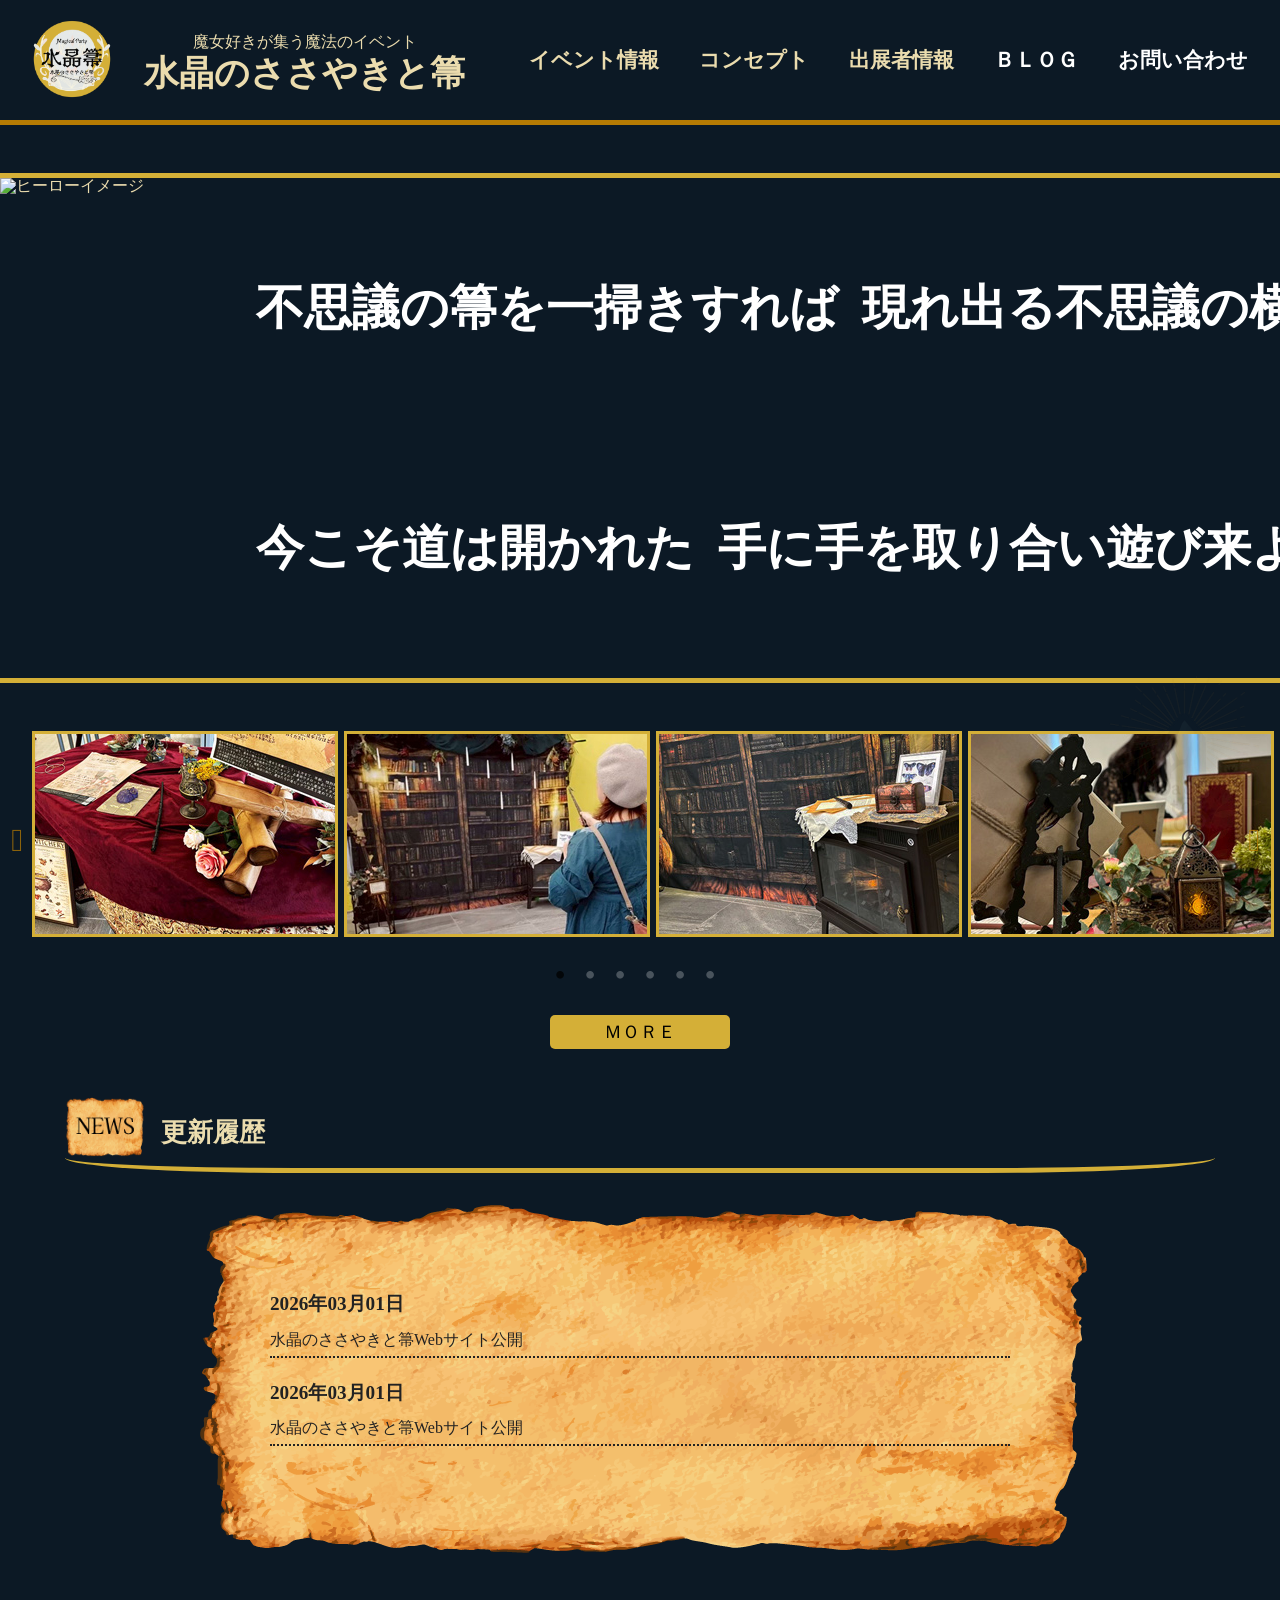
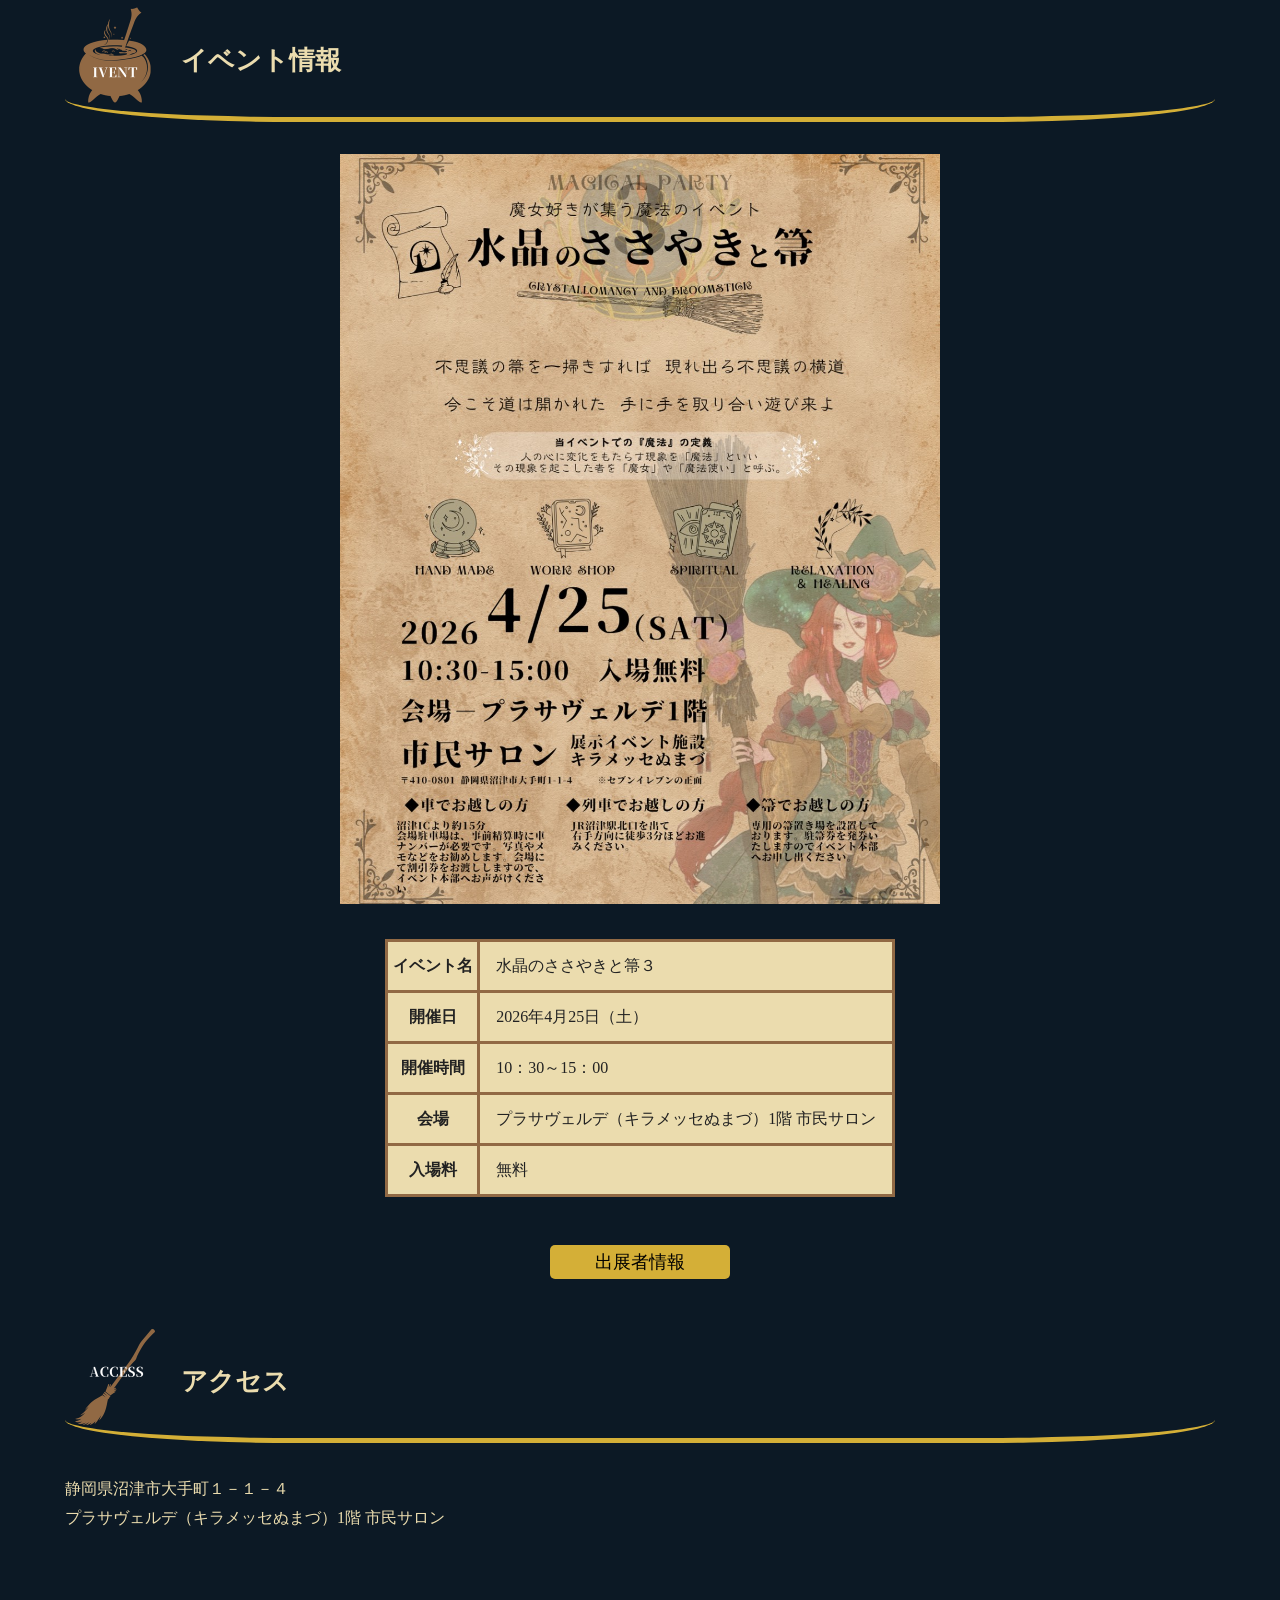
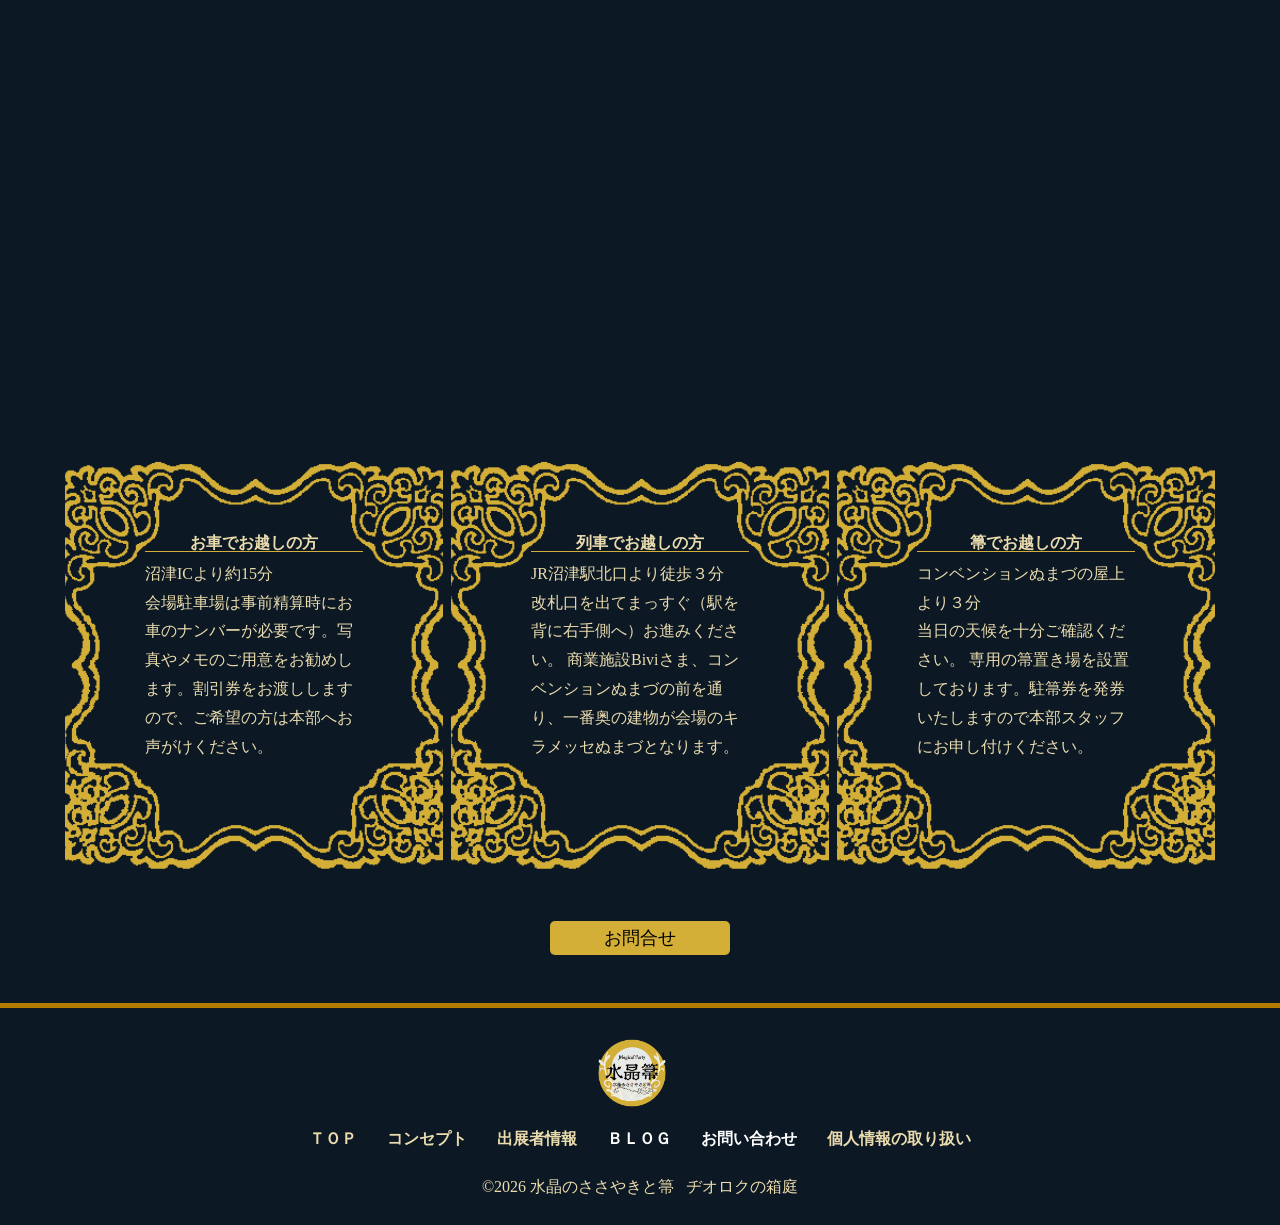
==== commit fd0c7a0e: "Update index.html" ====
--- a/index.html
+++ b/index.html
@@ -43,7 +43,7 @@
         </div>
         <nav class="nav">
             <ul>
-                <li><a href="index.html#ivent">イベント概要</a></li>
+                <li><a href="index.html#ivent">イベント情報</a></li>
                 <li><a href="concept.html">コンセプト</a></li>
                 <li><a href="shoplist.html">出展者情報</a></li>
                 <li><a href="">ＢＬＯＧ</a></li>
--- a/css/style.css
+++ b/css/style.css
@@ -383,6 +383,7 @@
 /* ＊＊＊＊＊＊セクション共通＊＊＊＊＊＊ */
 section {
     margin: 3rem 0;
+    scroll-margin-top: 120px;
 }
 
 .sectiontitle {
@@ -669,4 +670,5 @@
 
         line-height: 1.4;
     }
-}+
+}
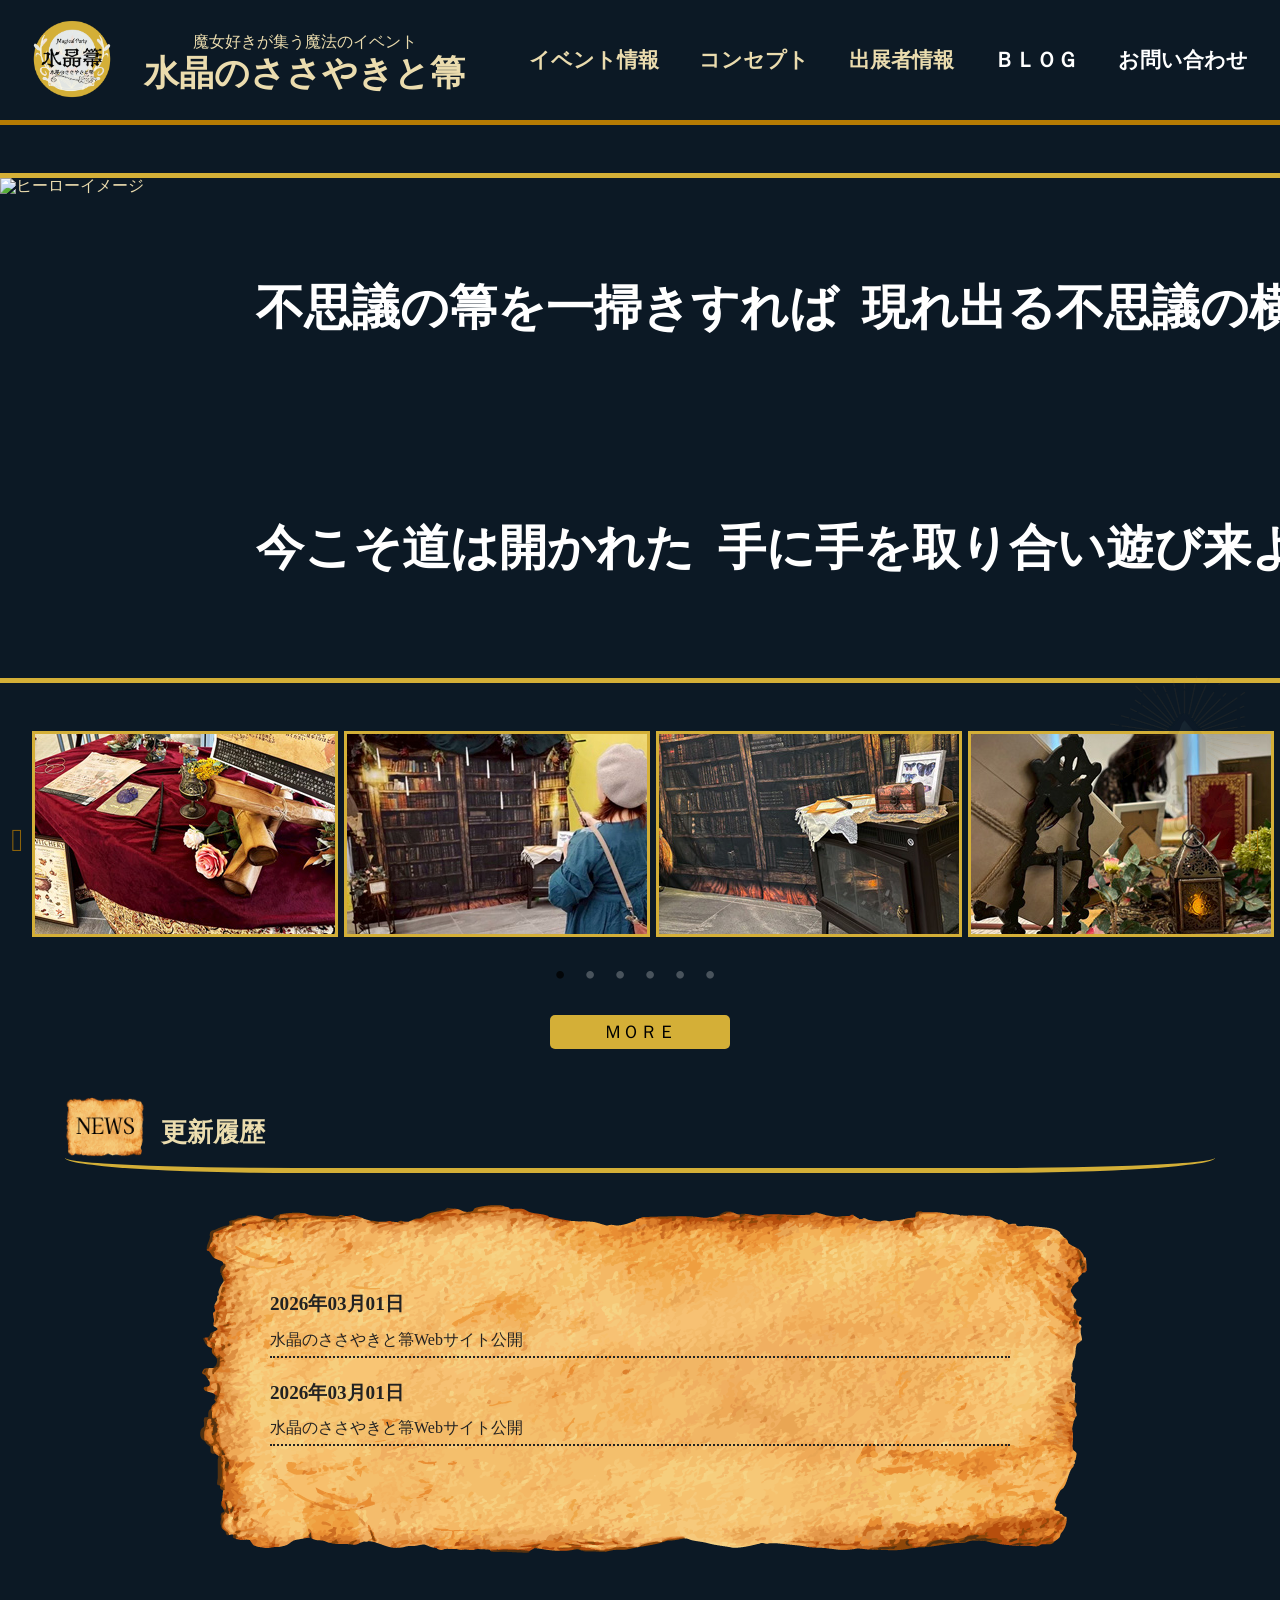
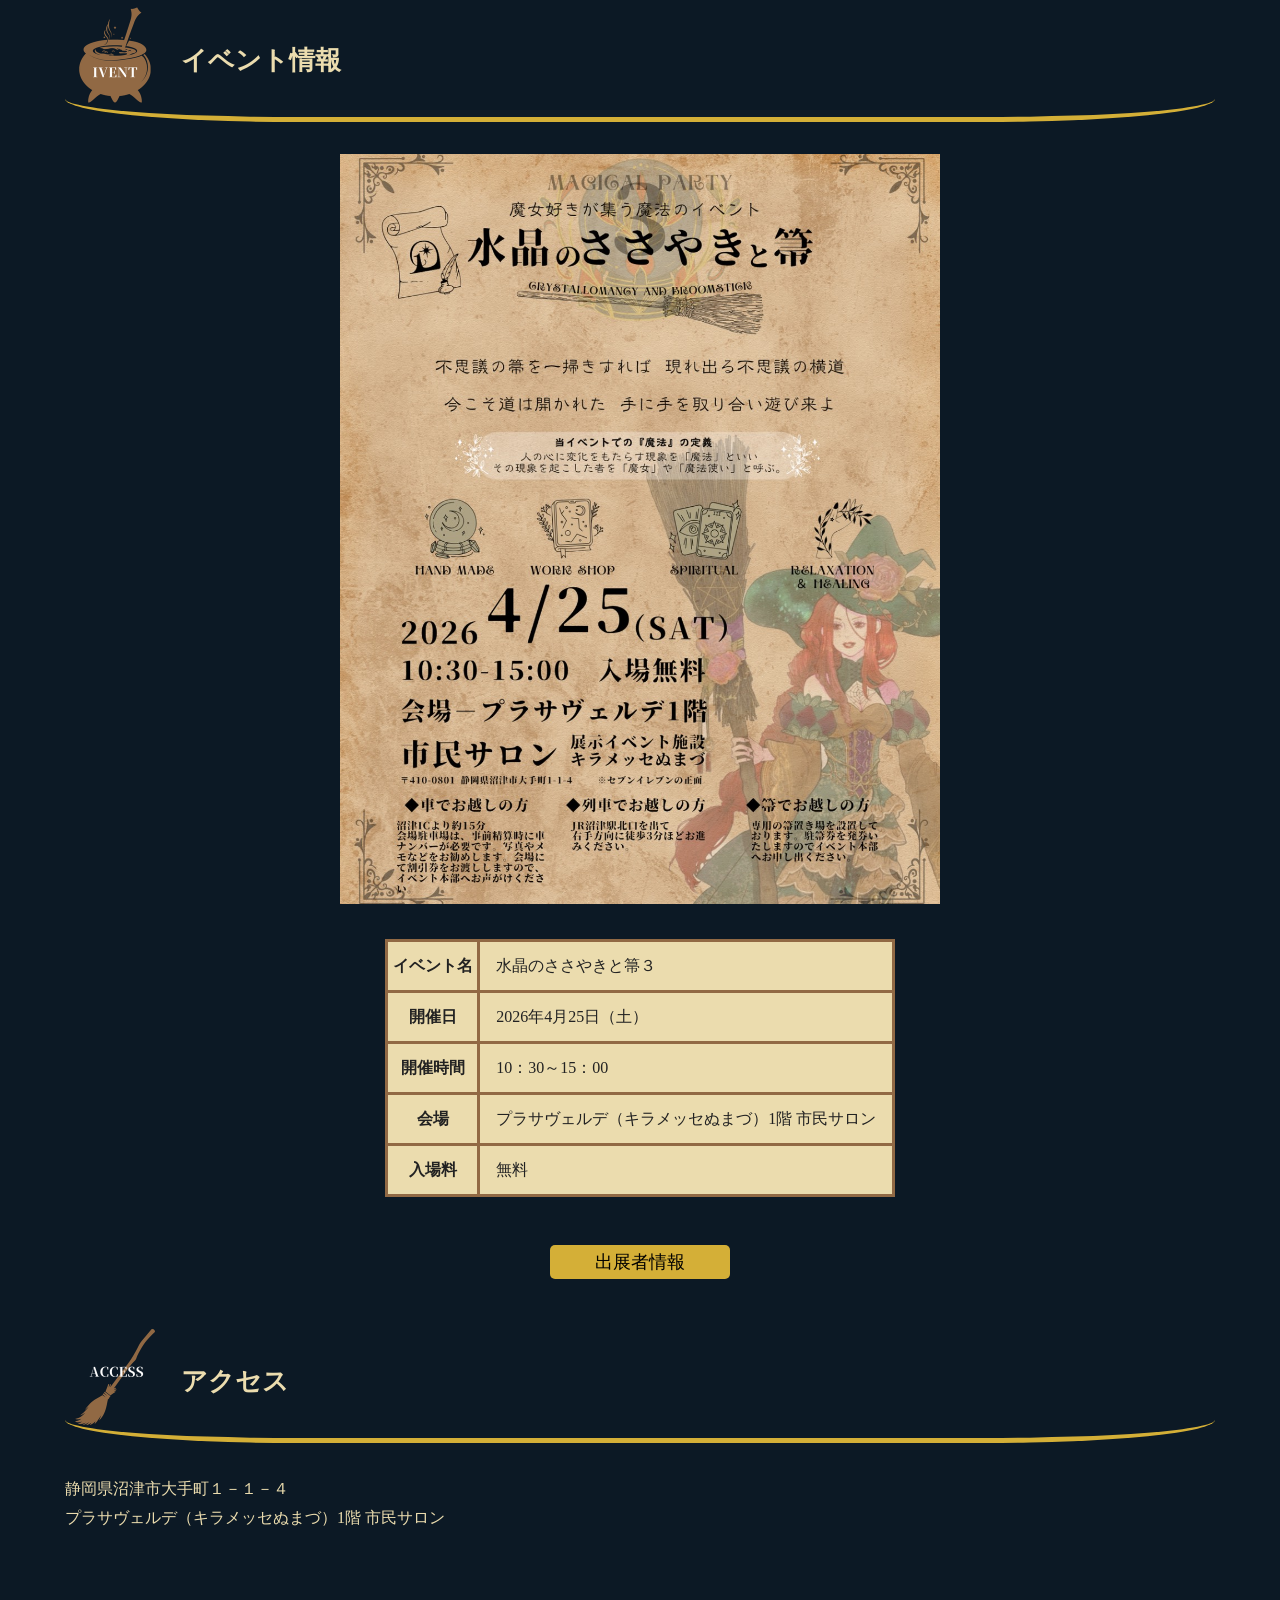
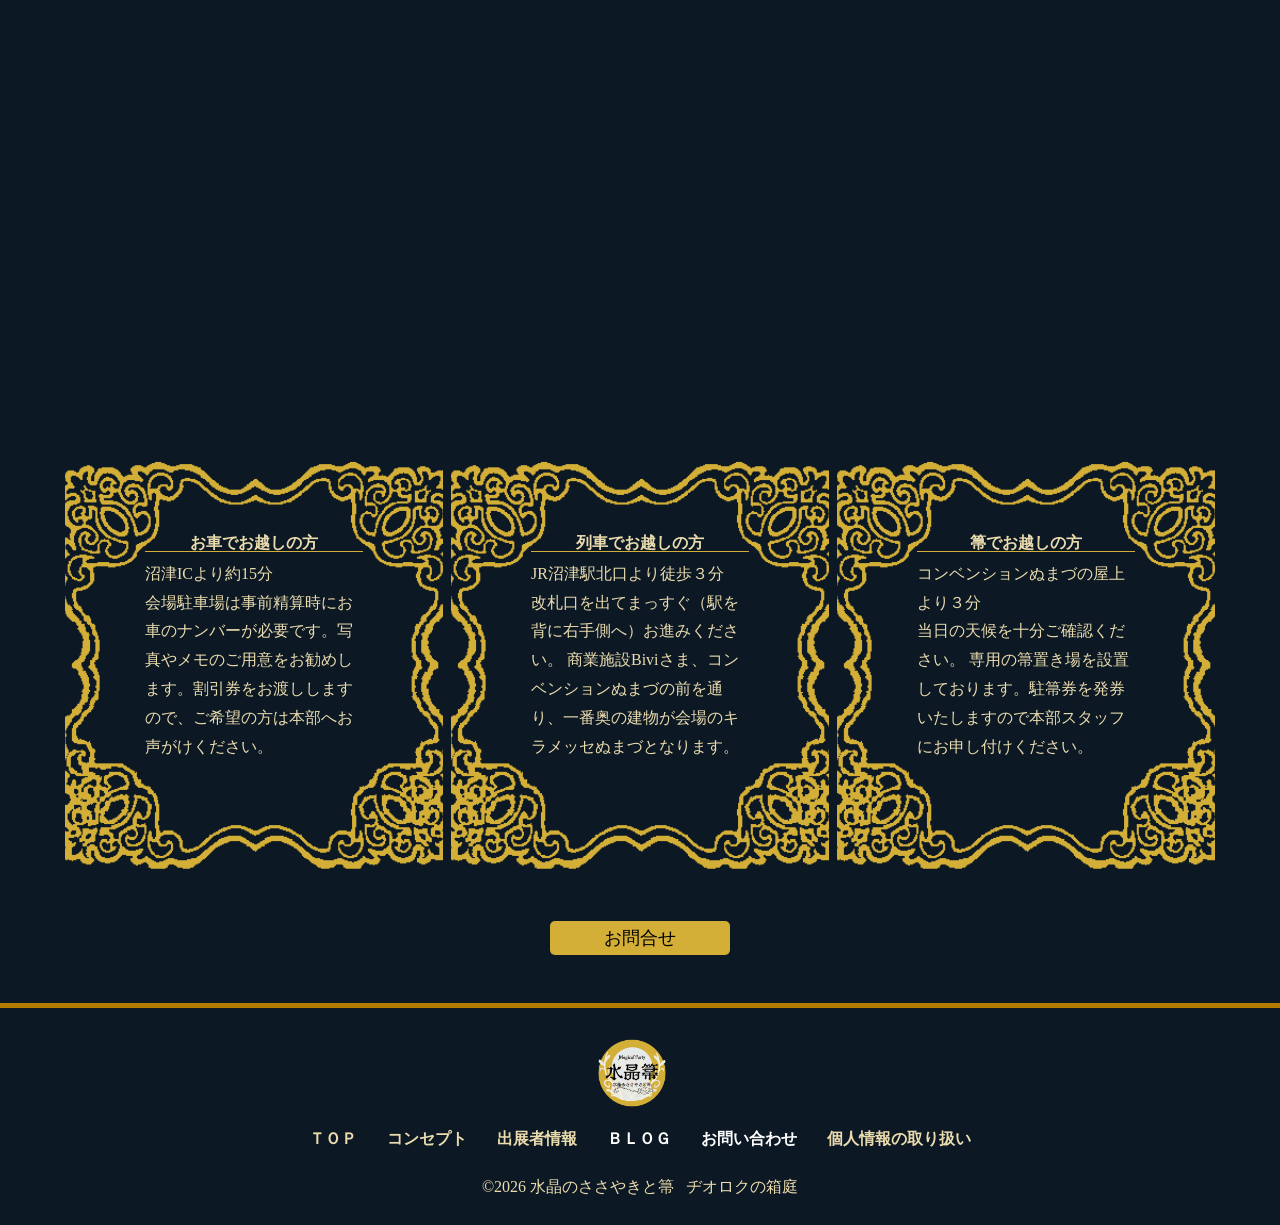
==== commit cbe0879c: "Update index.html" ====
--- a/index.html
+++ b/index.html
@@ -235,8 +235,8 @@
                     </a>
                 </div>
                 <div class="snsIcon">
-                    <i class="fa-brands fa-square-instagram"></i>
-                    <i class="fa-brands fa-square-x-twitter"></i>
+                    <a href="https://www.instagram.com/crystal_broom/"><i class="fa-brands fa-square-instagram"></i></a>
+                    <a href=><i class="fa-brands fa-square-x-twitter"></i></a>
                 </div>
             </div>
             <ul class="footer-menu">
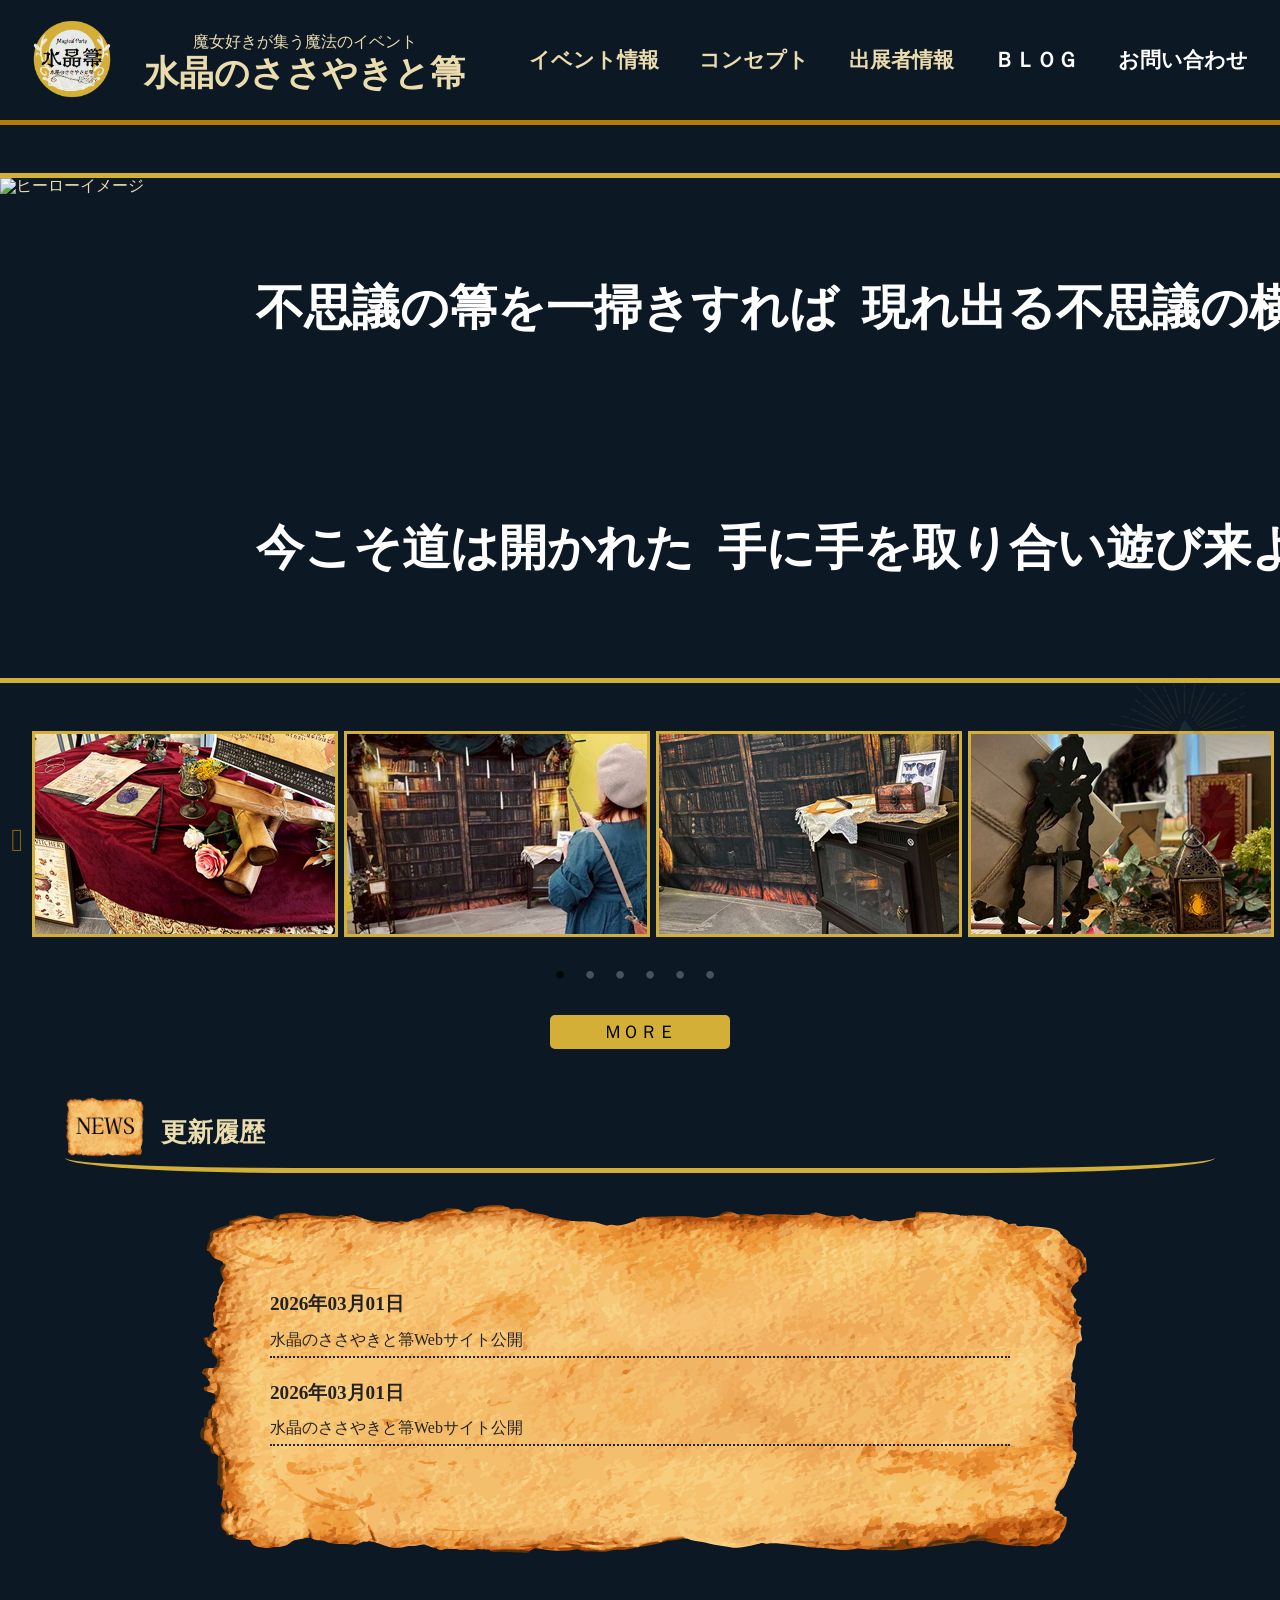
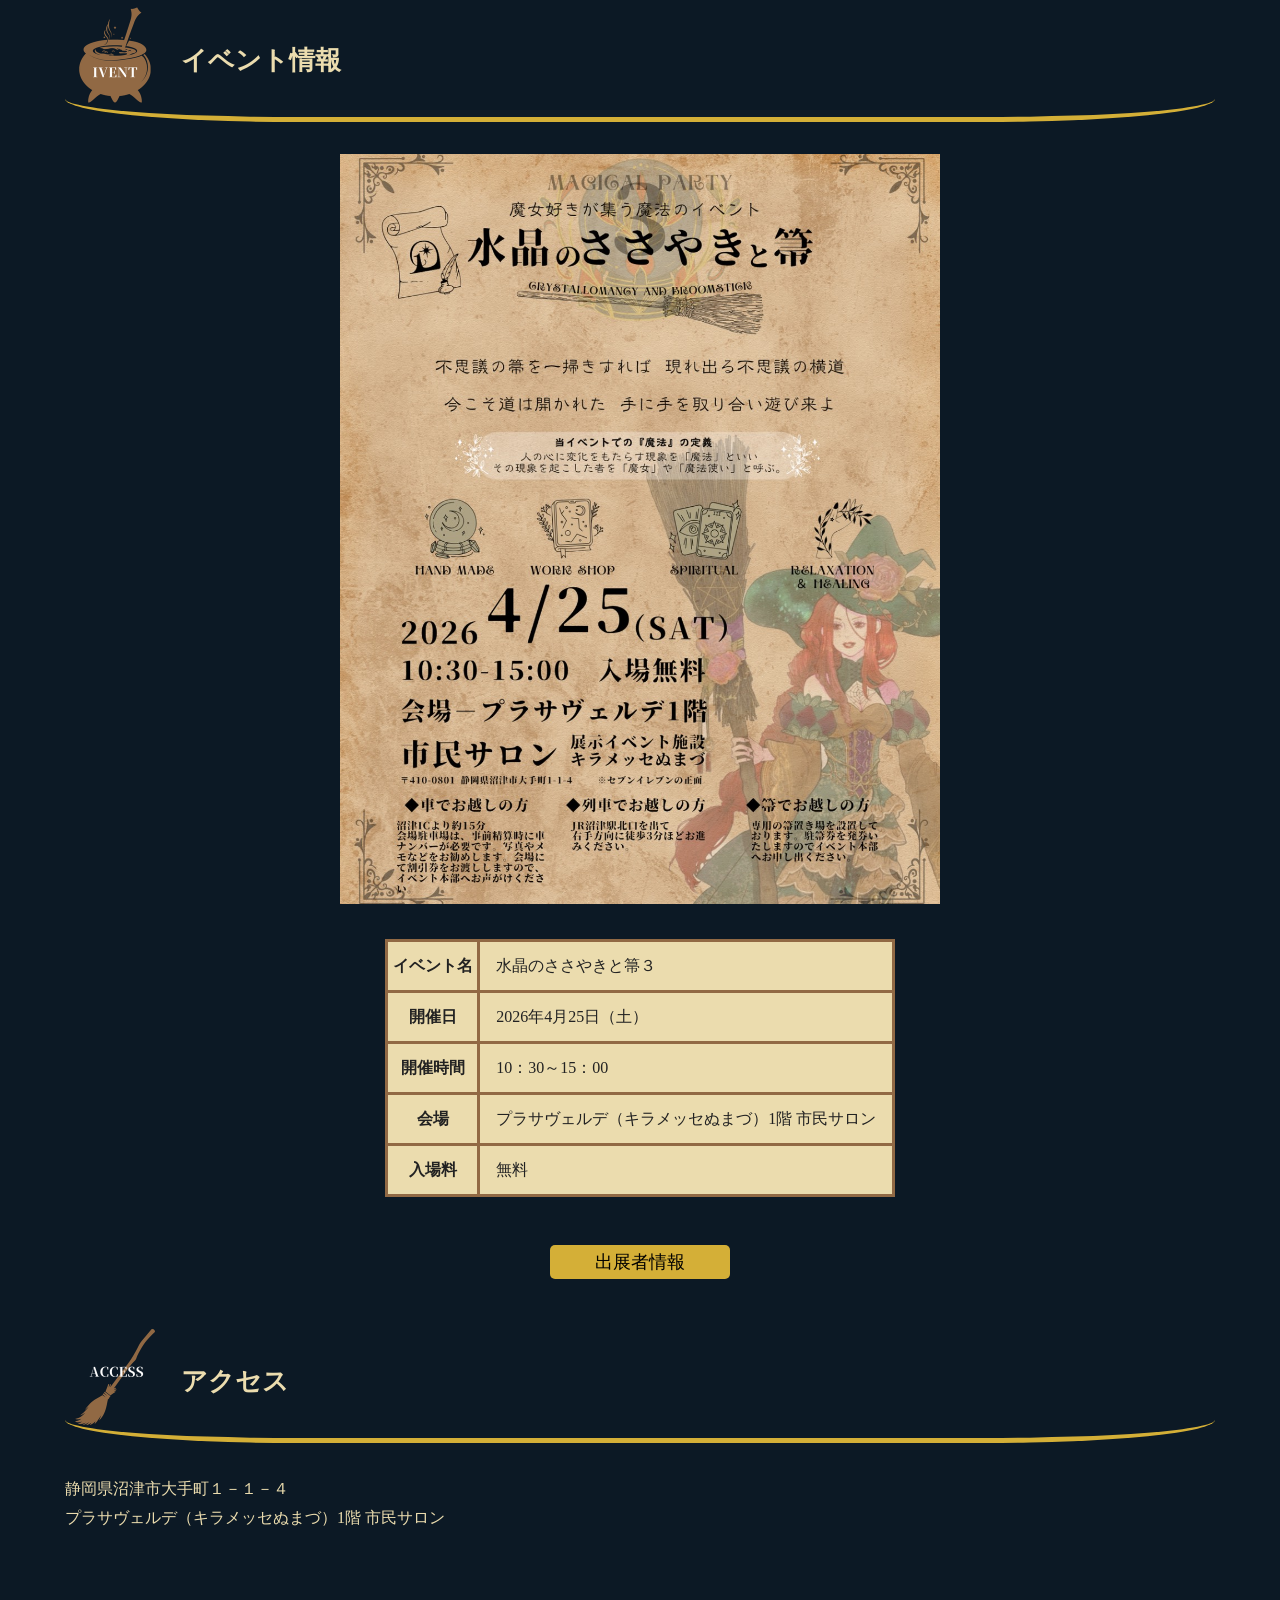
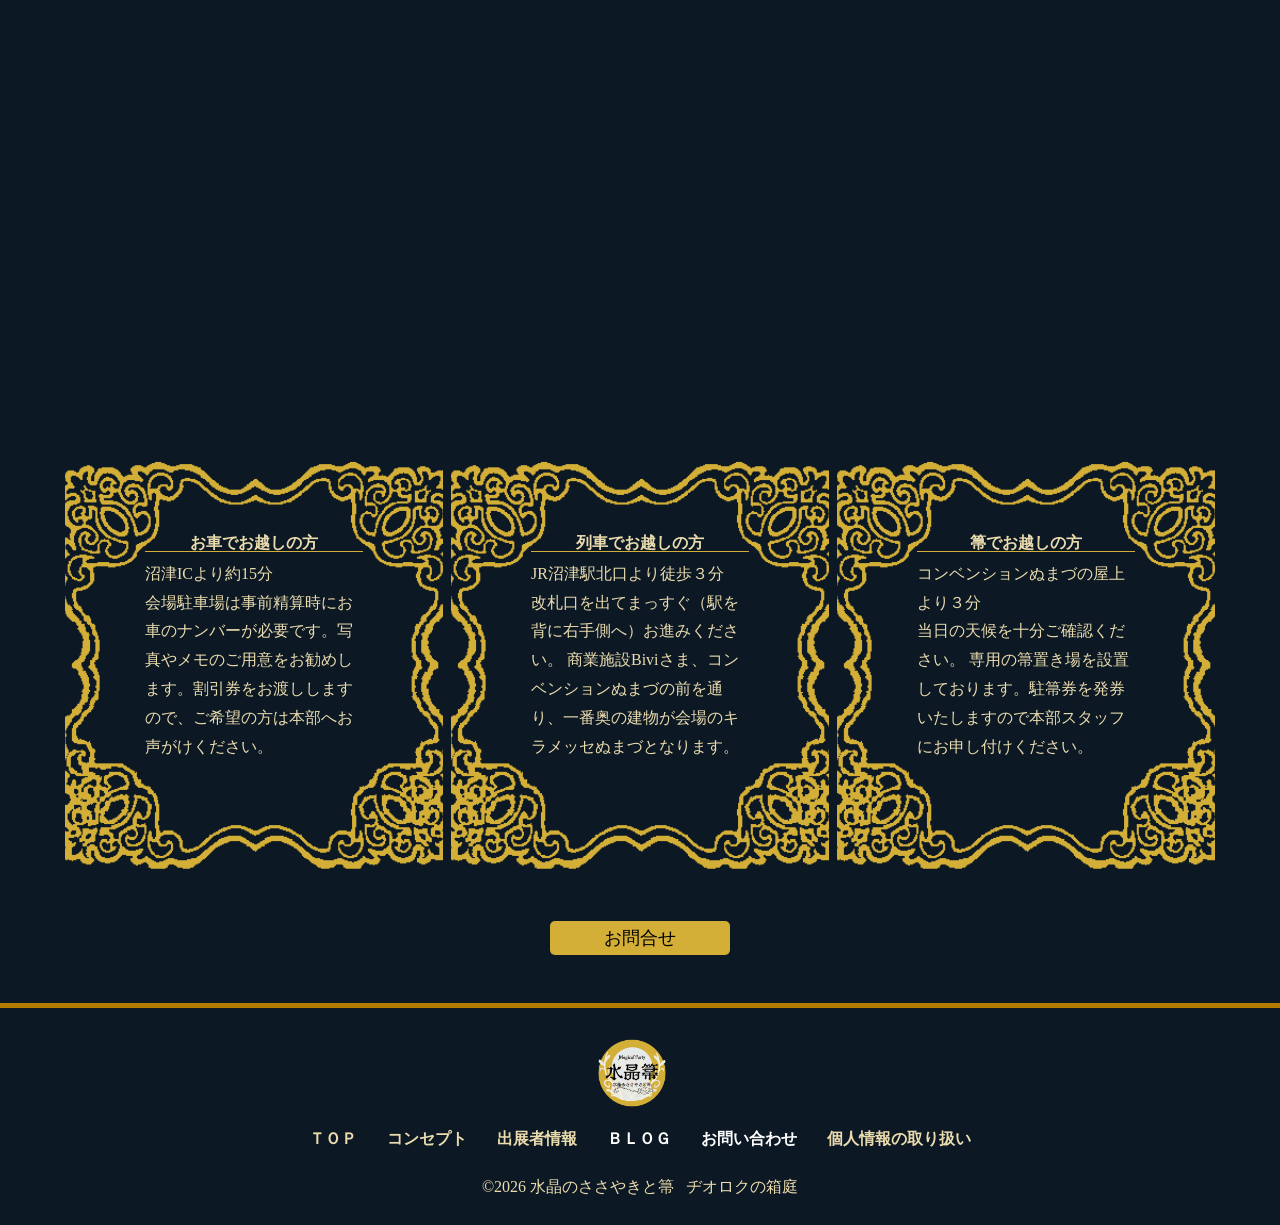
==== commit 48271d32: "Update index.html" ====
--- a/index.html
+++ b/index.html
@@ -235,8 +235,10 @@
                     </a>
                 </div>
                 <div class="snsIcon">
-                    <a href="https://www.instagram.com/crystal_broom/"><i class="fa-brands fa-square-instagram"></i></a>
-                    <a href=><i class="fa-brands fa-square-x-twitter"></i></a>
+                    <a href="https://www.instagram.com/crystal_broom/" target="_blank" rel="noopener"><i
+                            class="fa-brands fa-square-instagram"></i></a>
+                    <a href="https://x.com/gorockHakoniwa" target="_blank" rel="noopener"><i
+                            class="fa-brands fa-square-x-twitter"></i></a>
                 </div>
             </div>
             <ul class="footer-menu">
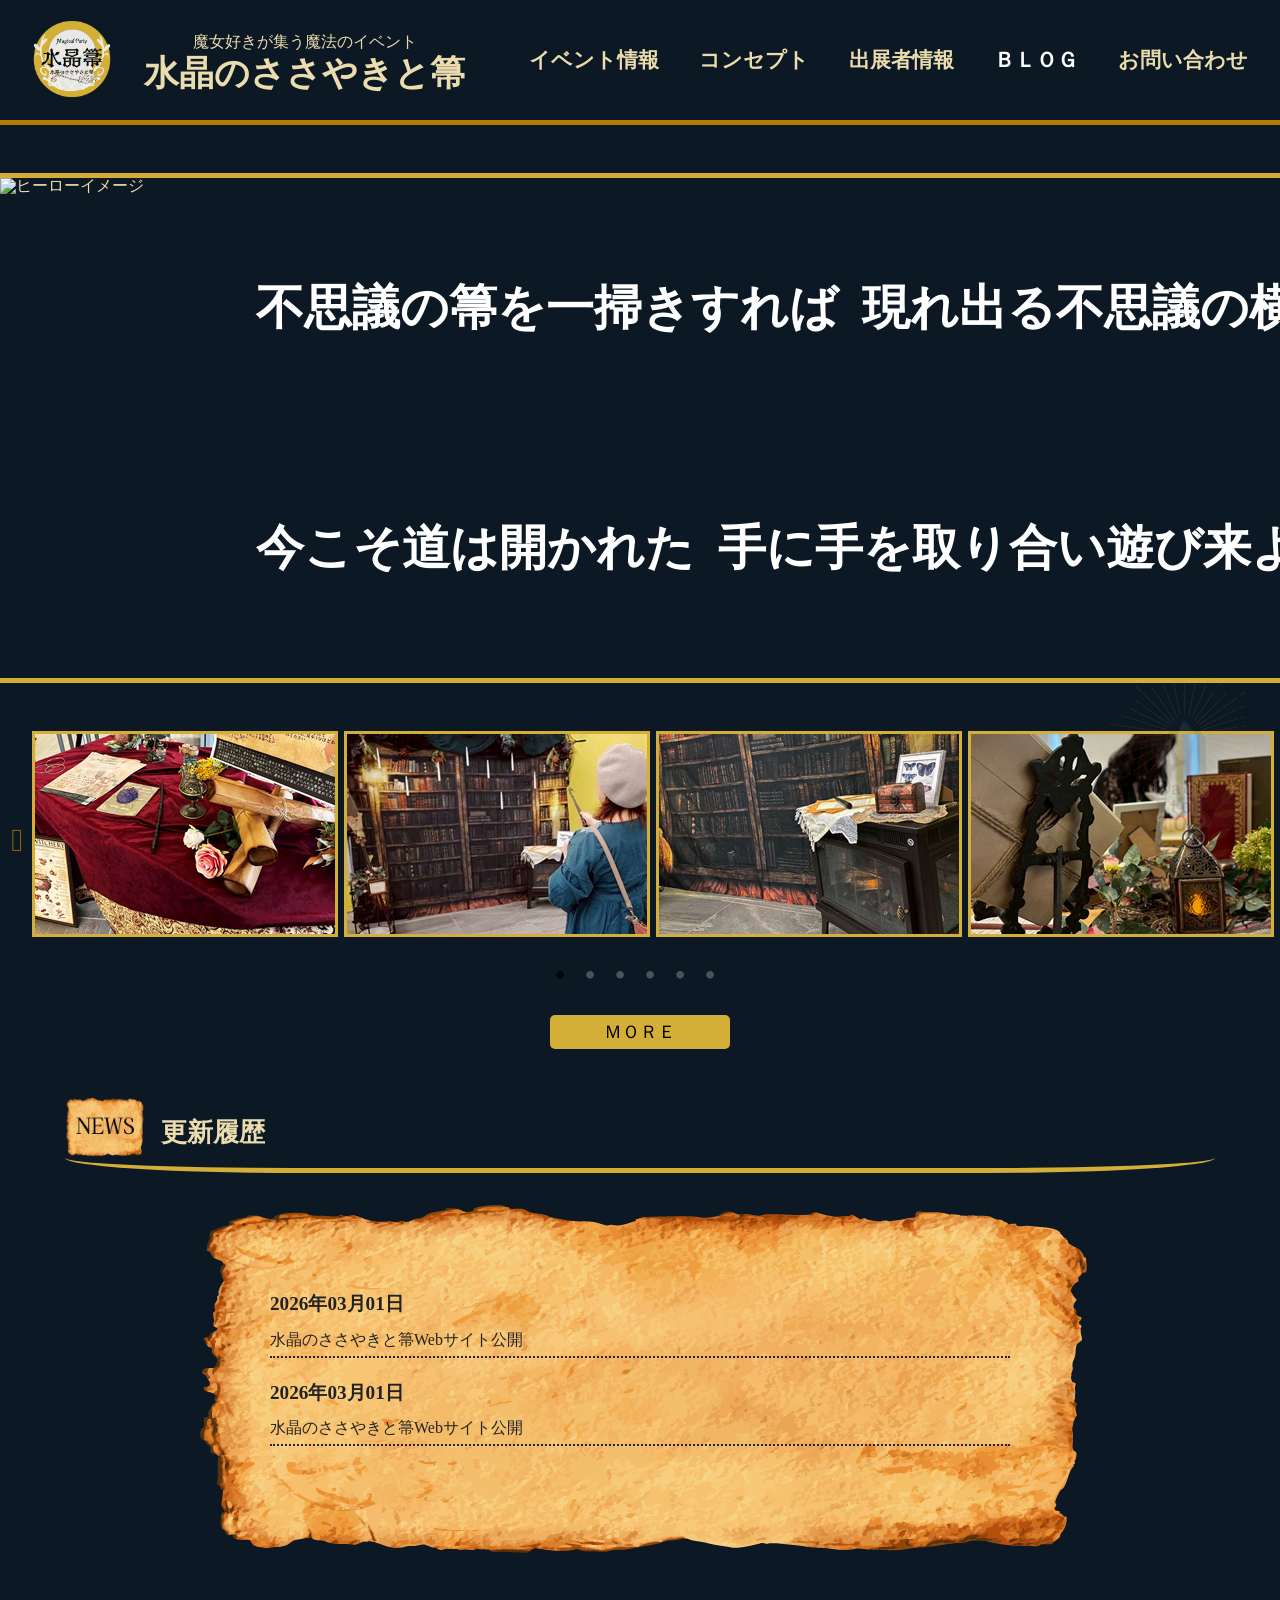
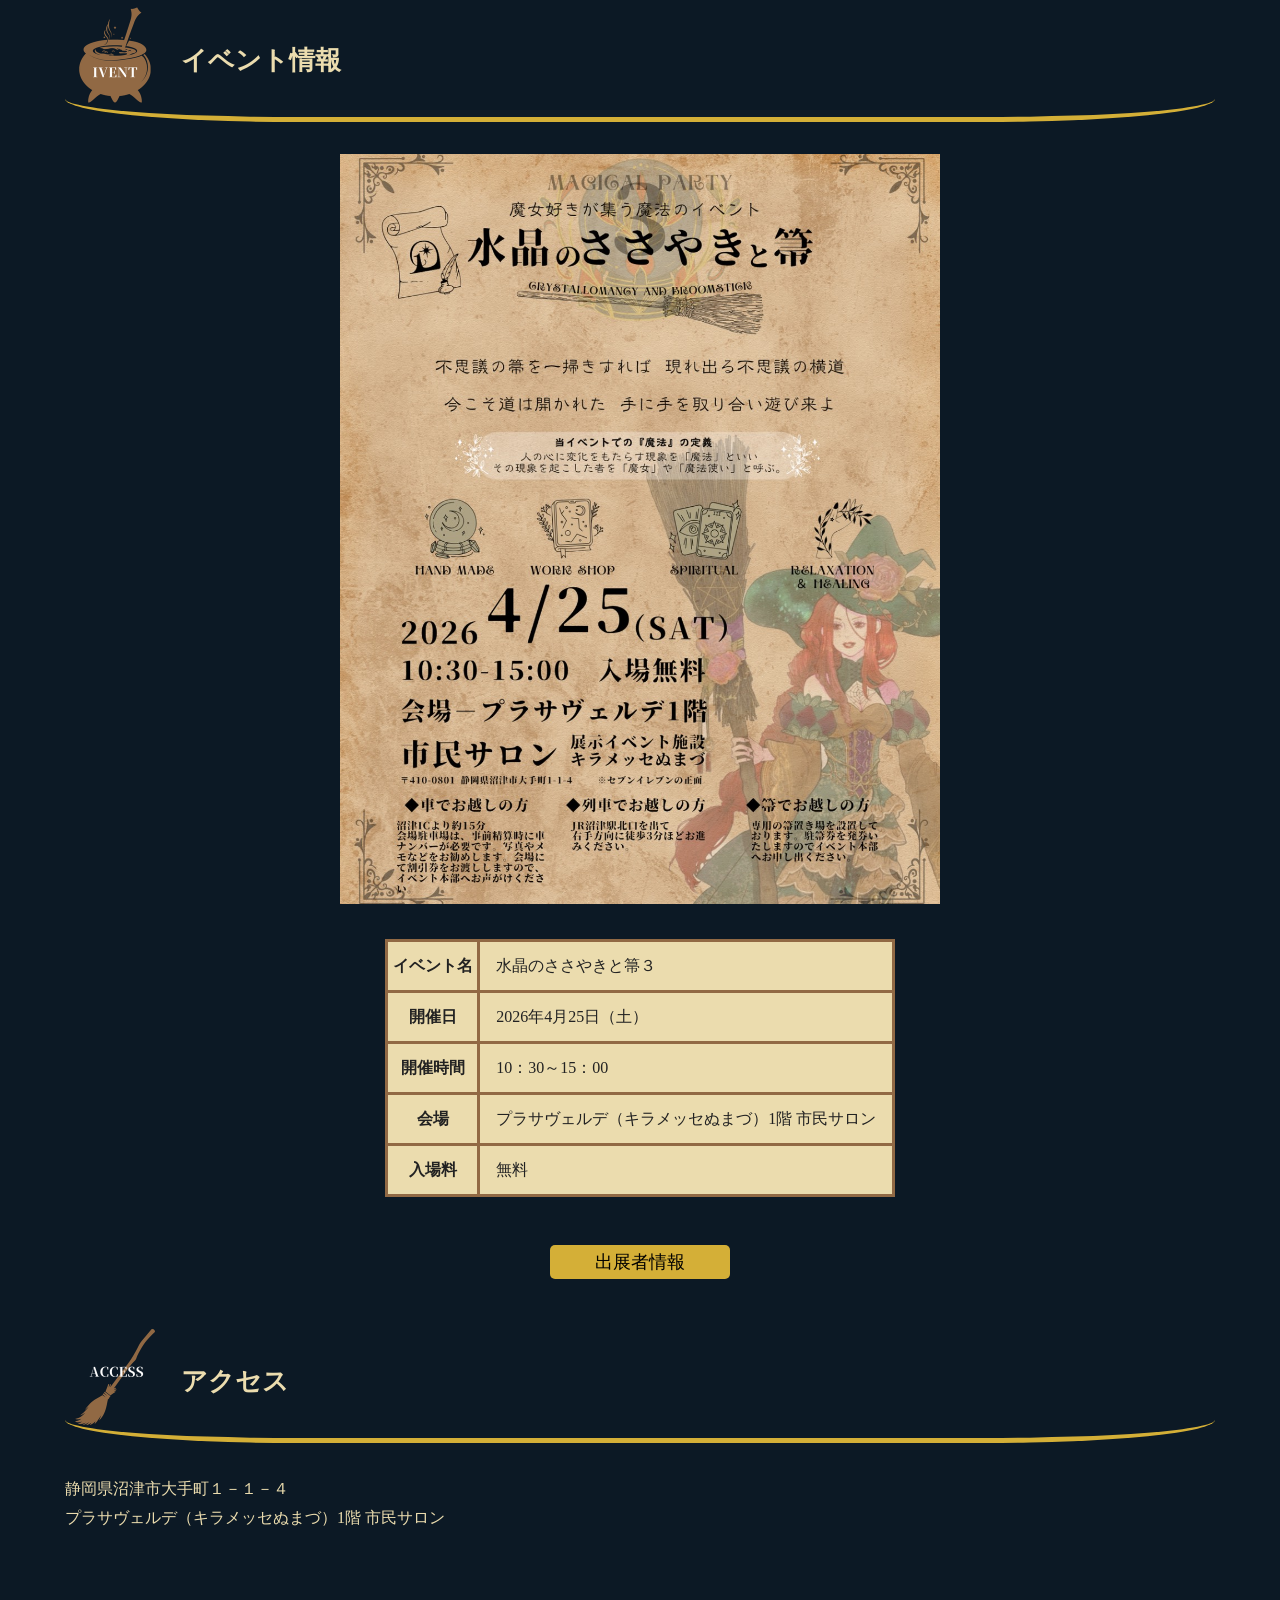
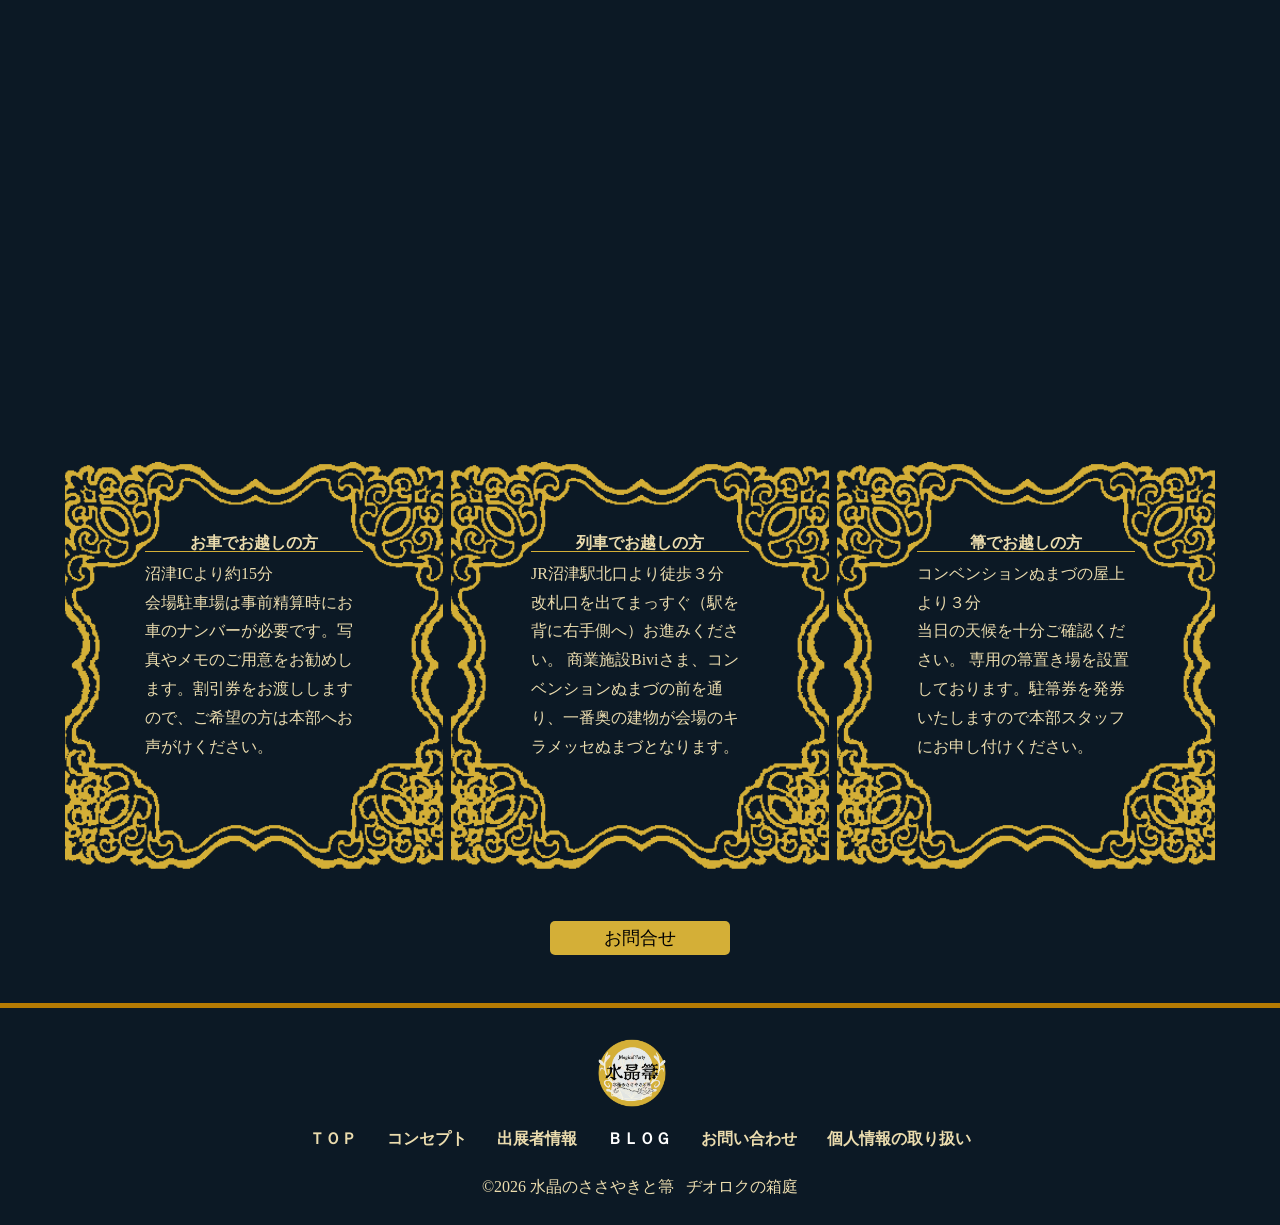
==== commit 9bfdc53b: "Update index.html" ====
--- a/index.html
+++ b/index.html
@@ -47,7 +47,8 @@
                 <li><a href="concept.html">コンセプト</a></li>
                 <li><a href="shoplist.html">出展者情報</a></li>
                 <li><a href="">ＢＬＯＧ</a></li>
-                <li><a href="">お問い合わせ</a></li>
+                <li><a href="https://docs.google.com/forms/d/e/1FAIpQLSeiAEe43eChDpbMcmK71ge0BtpAZ9gPw4du4rzkw5UJg8CWzg/viewform?pli=1"
+                        target="_blank" rel="noopener">お問い合わせ</a></li>
             </ul>
         </nav>
 
@@ -216,7 +217,8 @@
             </div>
             <div class="link-btn-container">
                 <button class="link-btn">
-                    <a href="">お問合せ</a>
+                    <a href="https://docs.google.com/forms/d/e/1FAIpQLSeiAEe43eChDpbMcmK71ge0BtpAZ9gPw4du4rzkw5UJg8CWzg/viewform?pli=1"
+                        target="_blank" rel="noopener">お問合せ</a>
                 </button>
             </div>
 
@@ -246,7 +248,8 @@
                 <li><a href="concept.html">コンセプト</a></li>
                 <li><a href="shoplist.html">出展者情報</a></li>
                 <li><a href="">ＢＬＯＧ</a></li>
-                <li><a href="">お問い合わせ</a></li>
+                <li><a href="https://docs.google.com/forms/d/e/1FAIpQLSeiAEe43eChDpbMcmK71ge0BtpAZ9gPw4du4rzkw5UJg8CWzg/viewform?pli=1"
+                        target="_blank" rel="noopener">お問い合わせ</a></li>
                 <li><a href="privacy.html">個人情報の取り扱い</a></li>
             </ul>
 
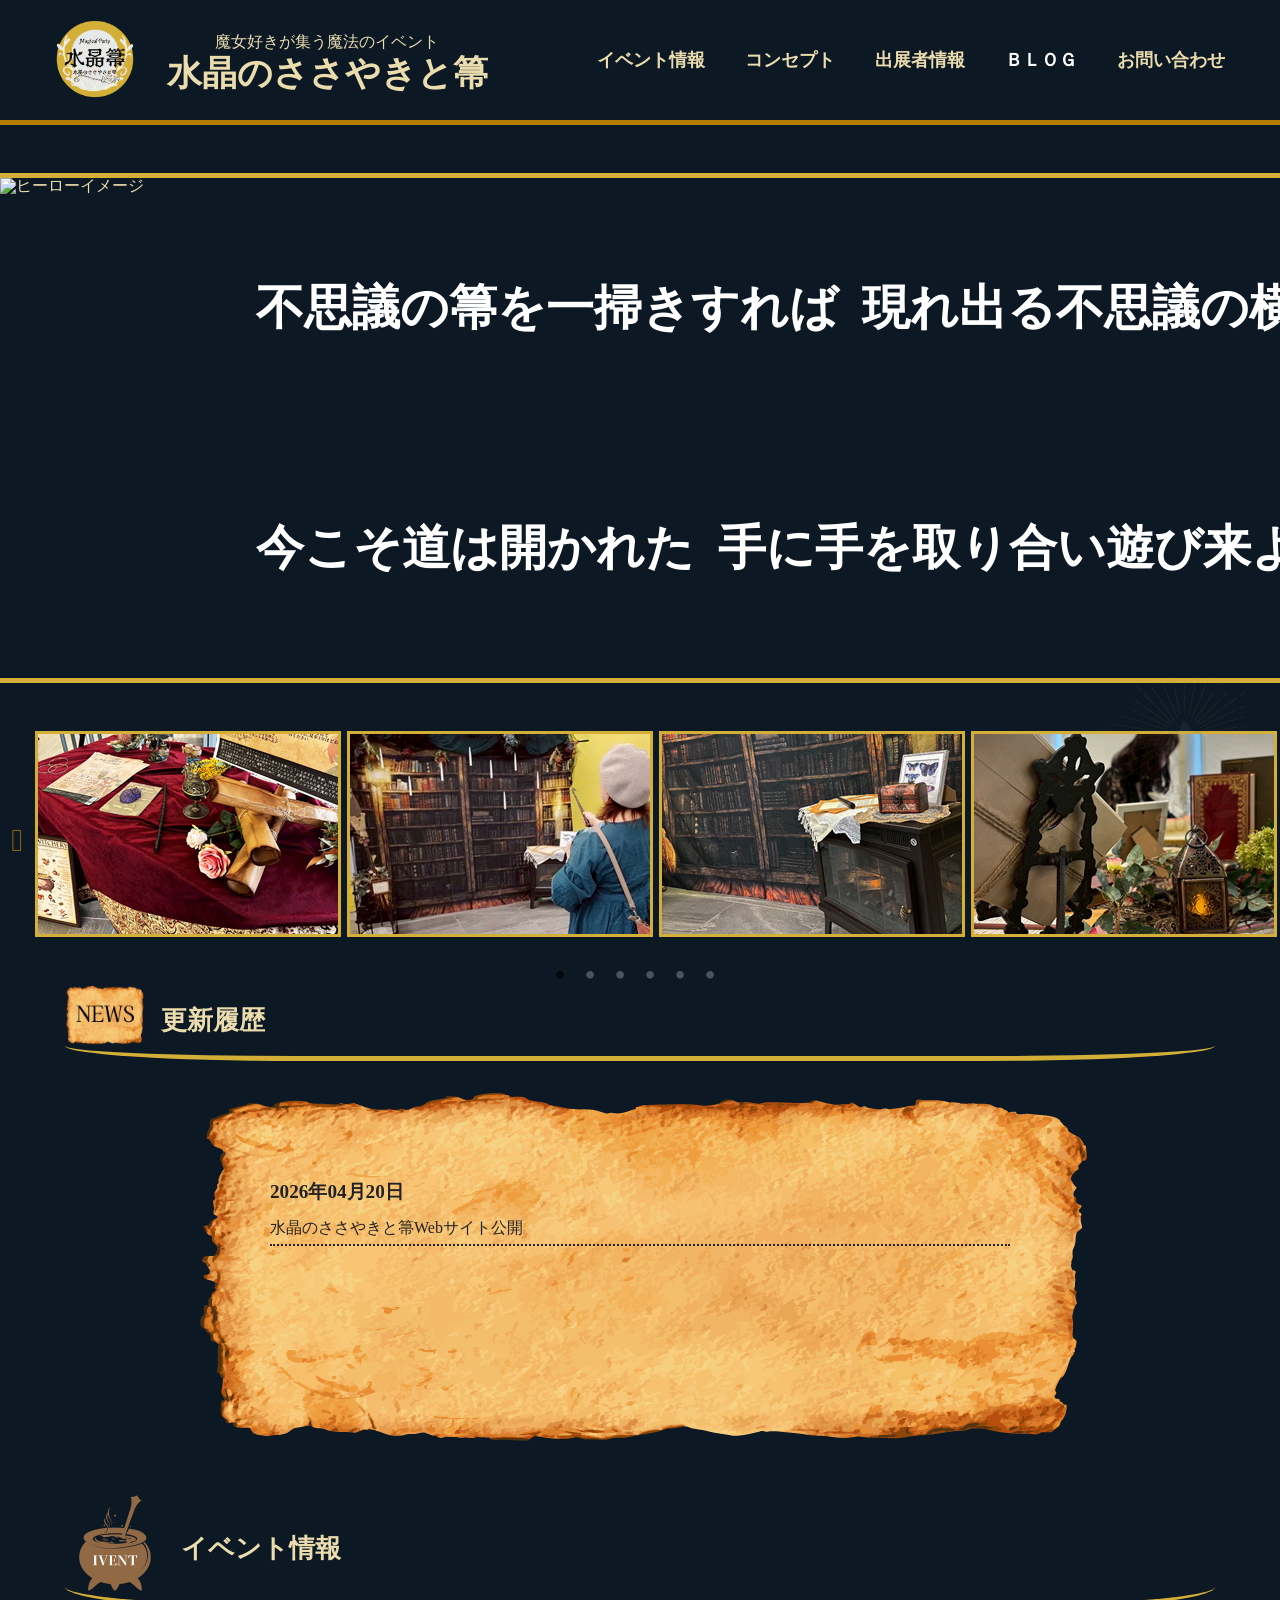
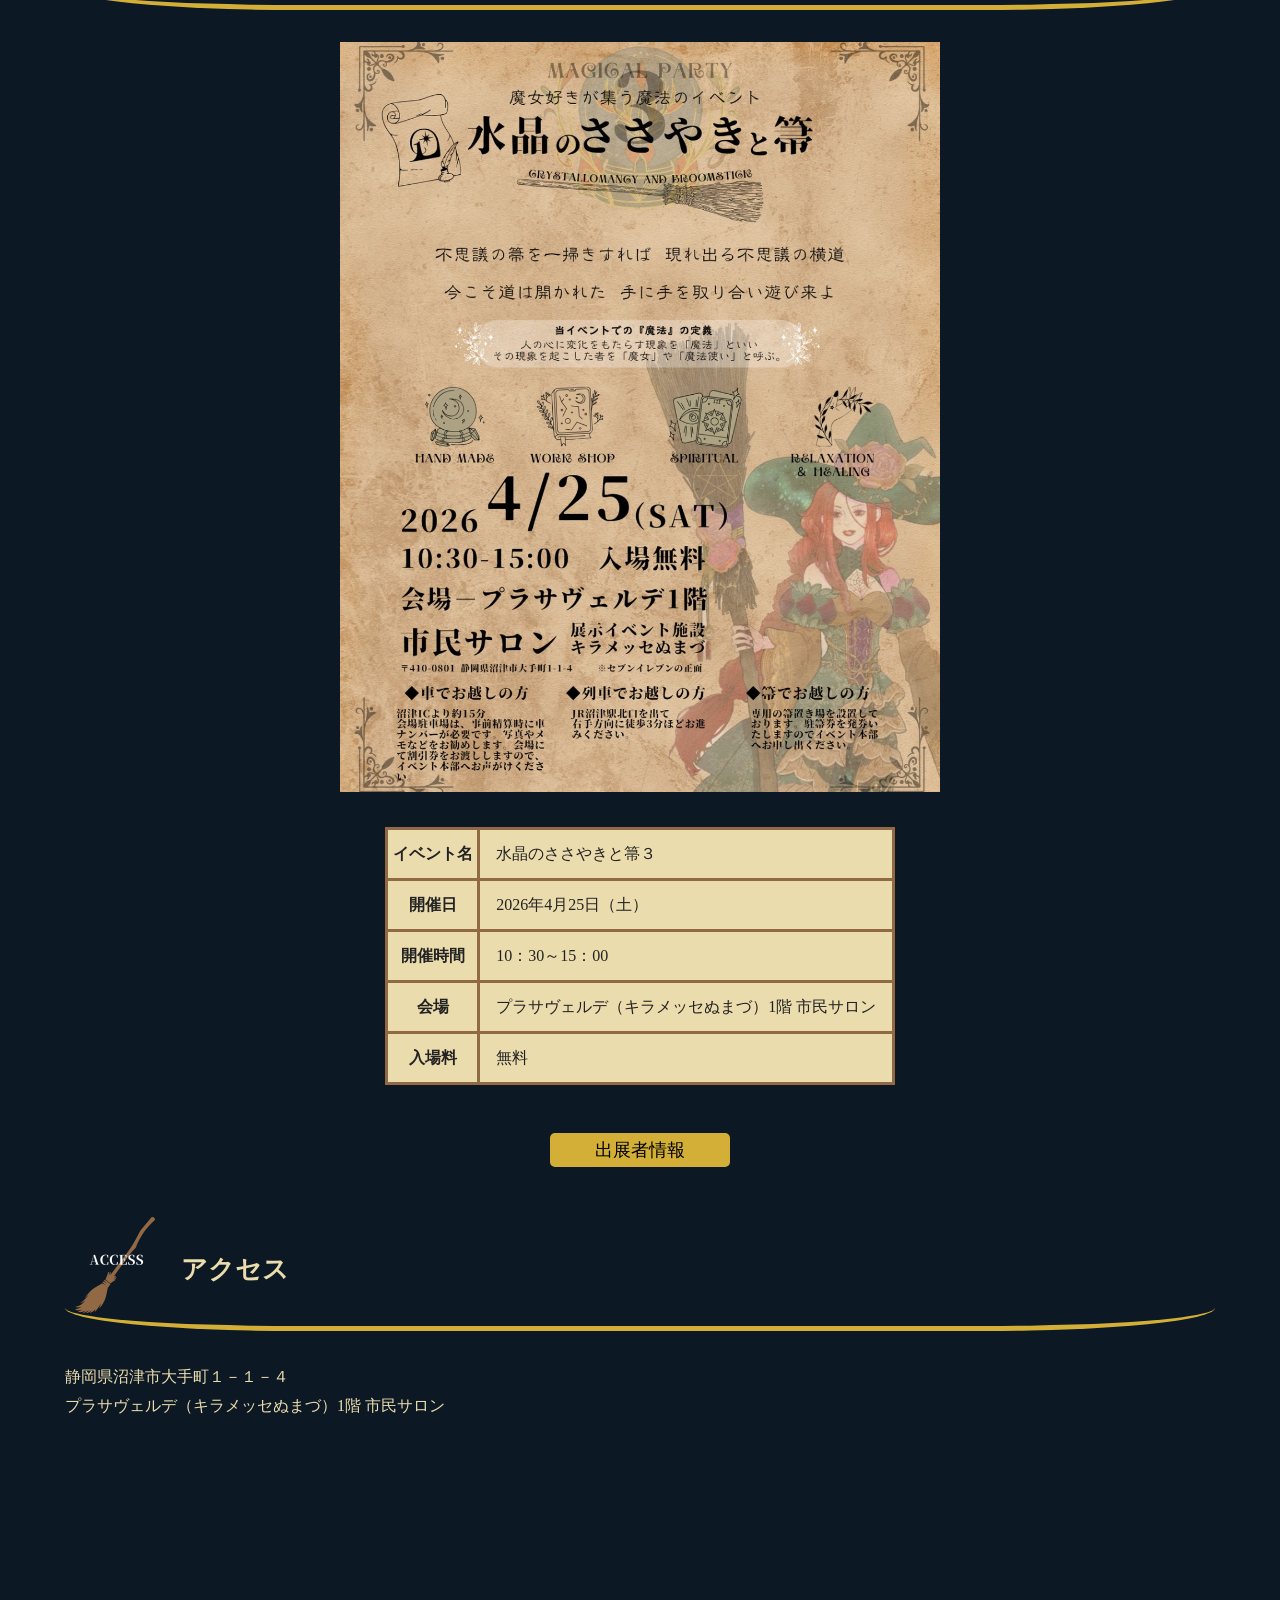
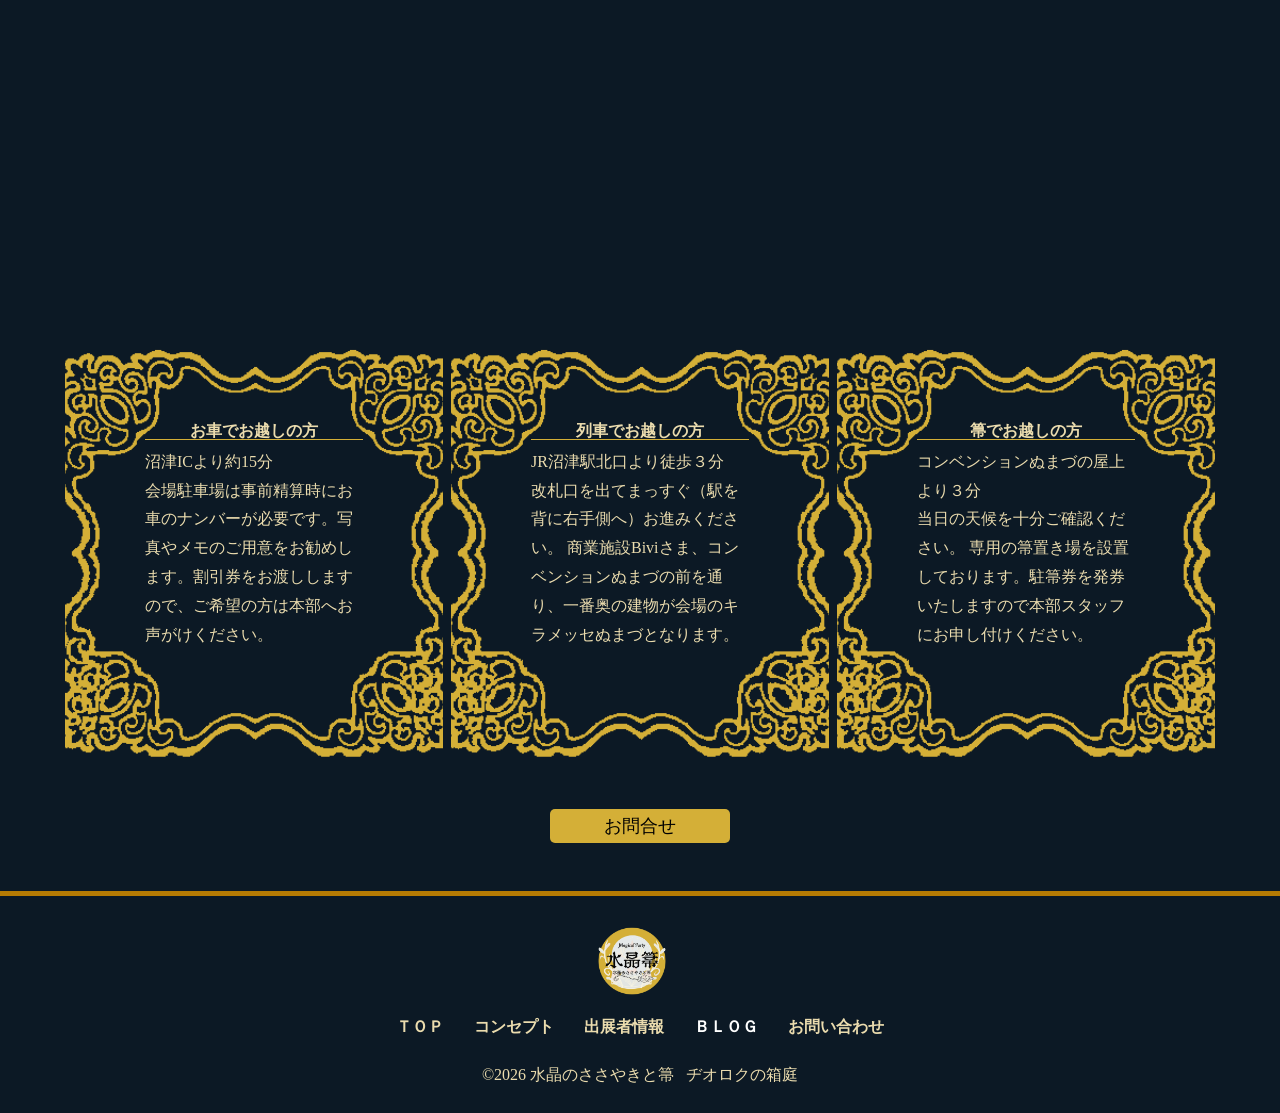
==== commit 14dc90d4: "Add files via upload" ====
--- a/index.html
+++ b/index.html
@@ -1,278 +1,278 @@
-<!DOCTYPE html>
-<html lang="ja">
-
-<head>
-    <meta charset="UTF-8">
-    <meta name="viewport" content="width=device-width, initial-scale=1.0">
-    <link rel="icon" href="favicon.ico">
-    <title>水晶のささやきと箒</title>
-    <link rel="stylesheet" href="css/reset.css">
-    <link rel="stylesheet" href="css/lightbox.min.css">
-    <!-- <link rel="stylesheet" href="css/hamburgers.min.css"> -->
-    <link
-        href="https://fonts.googleapis.com/css2?family=Hina+Mincho&family=Shippori+Mincho+B1&family=Zen+Kaku+Gothic+New&display=swap"
-        rel="stylesheet">
-    <script src="https://kit.fontawesome.com/cab4448e3a.js" crossorigin="anonymous"></script>
-    <link rel="stylesheet" href="css/slick.css">
-    <link rel="stylesheet" href="css/slick-theme.css">
-    <link rel="stylesheet" href="css/slick-custom.css">
-    <link rel="stylesheet" href="css/btt.css">
-    <link rel="stylesheet" href="css/style.css">
-</head>
-
-<body>
-    <header class="header">
-        <!-- <div class="common-container header-container"> -->
-        <div class="header_bg">
-            <div class="site" width="80" height="80">
-                <a href="index.html">
-                    <img src="images/logo.png" alt="" width="80" height="80">
-                </a>
-            </div>
-            <div class="iventTitle">
-                <p>魔女好きが集う魔法のイベント</p>
-                <h1>水晶のささやきと箒</h1>
-
-            </div>
-            <button class="nav-btn menu_btn" onclick="document.querySelector('html').classList.toggle('open');
-                document.querySelector('.nav-btn').classList.toggle('is-active')">
-                <img src="images/menu_btn.png" alt="メニューボタン" width="50" height="50" class="menu-icon">
-                <img src="images/close_btn.png" alt="閉じるボタン" width="50" height="50" class="close-icon">
-                <!--<span class="fa-sr-only">Menu</span>-->
-            </button>
-        </div>
-        <nav class="nav">
-            <ul>
-                <li><a href="index.html#ivent">イベント情報</a></li>
-                <li><a href="concept.html">コンセプト</a></li>
-                <li><a href="shoplist.html">出展者情報</a></li>
-                <li><a href="">ＢＬＯＧ</a></li>
-                <li><a href="https://docs.google.com/forms/d/e/1FAIpQLSeiAEe43eChDpbMcmK71ge0BtpAZ9gPw4du4rzkw5UJg8CWzg/viewform?pli=1"
-                        target="_blank" rel="noopener">お問い合わせ</a></li>
-            </ul>
-        </nav>
-
-    </header>
-    <!-- ヒーローイメージ -->
-    <section class="hero">
-
-        <img src="images/hero.jpg" alt="ヒーローイメージ" width="1280" height="400">
-        <h2 class="heroComment">不思議の箒を一掃きすれば&nbsp;&nbsp;現れ出る不思議の横道<br>
-            今こそ道は開かれた&nbsp;&nbsp;手に手を取り合い遊び来よ</h2>
-    </section>
-    <!-- 過去の写真 -->
-    <section class="photo">
-        <div class="photo-container">
-            <div class="photo-list">
-                <div>
-                    <img src="images/slideimage/entrance_300.jpg" alt="過去のイベント写真1" width="300" height="200">
-                </div>
-                <div>
-                    <img src="images/slideimage/magic_300.jpg" alt="過去のイベント写真2" width="300" height="200">
-                </div>
-                <div>
-                    <img src="images/slideimage/photospot03_300.jpg" alt="過去のイベント写真3" width="300" height="200">
-                </div>
-                <div>
-                    <img src="images/slideimage/study02_300.jpg" alt="過去のイベント写真4" width="300" height="200">
-                </div>
-                <div>
-                    <img src="images/slideimage/studyroom02_300.jpg" alt="過去のイベント写真5" width="300" height="200">
-                </div>
-                <div>
-                    <img src="images/slideimage/tree_300.jpg" alt="過去のイベント写真6" width="300" height="200">
-                </div>
-            </div>
-            <div class="link-btn-container">
-                <button class="link-btn">
-                    <a href="past.html">ＭＯＲＥ</a>
-                </button>
-            </div>
-        </div>
-    </section>
-
-    <!-- news -->
-    <section class="news common-container">
-        <div class="sectiontitle">
-            <figure>
-                <img src="images/news.png" alt="news" width="80" height="60">
-            </figure>
-            <h2>更新履歴</h2>
-        </div>
-
-
-        <div class="news-container">
-            <ul>
-                <li><time datetime="2026-03-01">2026年03月01日</time><br>
-                    水晶のささやきと箒Webサイト公開
-                </li>
-                <li><time datetime="2026-03-01">2026年03月01日</time><br>
-                    水晶のささやきと箒Webサイト公開
-                </li>
-                <!--<li><time datetime="2026-03-01">2026年03月01日</time><br>
-                    水晶のささやきと箒Webサイト公開
-                </li>
-                <li><time datetime="2026-03-01">2026年03月01日</time><br>
-                    水晶のささやきと箒Webサイト公開
-                </li>-->
-            </ul>
-        </div>
-
-
-    </section>
-    <!-- イベント情報 -->
-    <section class="iventInfo" id="ivent">
-        <div class="iventInfo-container common-container">
-            <div class="sectiontitle">
-                <figure>
-                    <img src="images/iventIcon.png" alt="アイコン" width="100" height="100">
-                </figure>
-                <h2>イベント情報</h2>
-            </div>
-            <figure>
-                <img src="images/ivent_f.jpg" alt="イベントチラシ画像" width="600" height="750">
-            </figure>
-            <div class="iventInfo-text">
-                <table>
-                    <tr>
-                        <th>イベント名</th>
-                        <td>水晶のささやきと箒３</td>
-                    </tr>
-                    <tr>
-                        <th>開催日</th>
-                        <td>2026年4月25日（土）</td>
-                    </tr>
-                    <tr>
-                        <th>開催時間</th>
-                        <td>10：30～15：00</td>
-                    </tr>
-                    <tr>
-                        <th>会場</th>
-                        <td>プラサヴェルデ（キラメッセぬまづ）1階&nbsp;市民サロン</td>
-                    </tr>
-                    <tr>
-                        <th>入場料</th>
-                        <td>無料</td>
-                    </tr>
-                </table>
-                <div class="link-btn-container">
-                    <button class="link-btn shoplist-btn">
-                        <a href="shoplist.html">出展者情報</a>
-                    </button>
-                </div>
-            </div>
-        </div>
-    </section>
-    <!-- アクセス -->
-    <section class="access">
-        <div class="access-container common-container">
-            <div class="sectiontitle">
-                <figure>
-                    <img src="images/accessIcon.png" alt="アイコン" width="100" height="100">
-                </figure>
-                <h2>アクセス</h2>
-            </div>
-            <p>
-                静岡県沼津市大手町１－１－４<br>
-                プラサヴェルデ（キラメッセぬまづ）1階&nbsp;市民サロン
-            </p>
-            <div class="map">
-                <!-- googleMap -->
-                <div class="iframe_wrap">
-                    <iframe
-                        src="https://www.google.com/maps/embed?pb=!1m18!1m12!1m3!1d3264.0995558331483!2d138.85900937522428!3d35.10422486145569!2m3!1f0!2f0!3f0!3m2!1i1024!2i768!4f13.1!3m3!1m2!1s0x60198560b4635fbb%3A0xe365db1abaac5fd!2z44CSNDEwLTA4MDEg6Z2Z5bKh55yM5rK85rSl5biC5aSn5omL55S677yR5LiB55uu77yR4oiS77yU!5e0!3m2!1sja!2sjp!4v1771484333783!5m2!1sja!2sjp"
-                        width="600" height="450" style="border:0;" allowfullscreen="" loading="lazy"
-                        referrerpolicy="no-referrer-when-downgrade">
-                    </iframe>
-                </div>
-            </div>
-            <div class="acces-list">
-
-                <div class="access-list-box">
-                    <div class="accessText">
-                        <h3>お車でお越しの方</h3>
-                        <p>沼津ICより約15分<br>
-                            会場駐車場は事前精算時にお車のナンバーが必要です。写真やメモのご用意をお勧めします。割引券をお渡ししますので、ご希望の方は本部へお声がけください。
-                        </p>
-                    </div>
-                </div>
-                <div class="access-list-box">
-                    <div class="accessText">
-                        <h3>列車でお越しの方</h3>
-                        <p>JR沼津駅北口より徒歩３分<br>
-                            改札口を出てまっすぐ（駅を背に右手側へ）お進みください。
-                            商業施設Biviさま、コンベンションぬまづの前を通り、一番奥の建物が会場のキラメッセぬまづとなります。
-                        </p>
-                    </div>
-                </div>
-                <div class="access-list-box">
-                    <div class="accessText">
-                        <h3>箒でお越しの方</h3>
-                        <p>コンベンションぬまづの屋上より３分<br>
-                            当日の天候を十分ご確認ください。
-                            専用の箒置き場を設置しております。駐箒券を発券いたしますので本部スタッフにお申し付けください。
-                        </p>
-                    </div>
-                </div>
-            </div>
-            <div class="link-btn-container">
-                <button class="link-btn">
-                    <a href="https://docs.google.com/forms/d/e/1FAIpQLSeiAEe43eChDpbMcmK71ge0BtpAZ9gPw4du4rzkw5UJg8CWzg/viewform?pli=1"
-                        target="_blank" rel="noopener">お問合せ</a>
-                </button>
-            </div>
-
-        </div>
-    </section>
-
-
-
-    <footer class="footer">
-        <div class="footer-containaer common-container">
-
-            <div class="logoandsns">
-                <div class="footer-site" width="80" height="80">
-                    <a href="index.html">
-                        <img src="images/logo.png" alt="" width="70" height="70">
-                    </a>
-                </div>
-                <div class="snsIcon">
-                    <a href="https://www.instagram.com/crystal_broom/" target="_blank" rel="noopener"><i
-                            class="fa-brands fa-square-instagram"></i></a>
-                    <a href="https://x.com/gorockHakoniwa" target="_blank" rel="noopener"><i
-                            class="fa-brands fa-square-x-twitter"></i></a>
-                </div>
-            </div>
-            <ul class="footer-menu">
-                <li><a href="index.html">ＴＯＰ</a></li>
-                <li><a href="concept.html">コンセプト</a></li>
-                <li><a href="shoplist.html">出展者情報</a></li>
-                <li><a href="">ＢＬＯＧ</a></li>
-                <li><a href="https://docs.google.com/forms/d/e/1FAIpQLSeiAEe43eChDpbMcmK71ge0BtpAZ9gPw4du4rzkw5UJg8CWzg/viewform?pli=1"
-                        target="_blank" rel="noopener">お問い合わせ</a></li>
-                <li><a href="privacy.html">個人情報の取り扱い</a></li>
-            </ul>
-
-            <div class="footer-copy">
-                &copy;2026&nbsp;水晶のささやきと箒&nbsp;&nbsp;&nbsp;ヂオロクの箱庭
-            </div>
-        </div>
-    </footer>
-    <div id="btt">
-        <a href="#">
-            <img src="images/backtotop.png" alt="上にもどるボタン">
-        </a>
-    </div>
-    <!--<div id="pos"></div>-->
-    <!-- ＊＊＊＊＊＊JavaScript＊＊＊＊＊＊ -->
-    <script src="https://ajax.googleapis.com/ajax/libs/jquery/1.12.4/jquery.min.js"></script>
-    <!-- 上へ戻るボタン -->
-    <script src="js/btt.js"></script>
-
-    <!-- スライダー -->
-    <script src="js/slick.min.js"></script>
-    <script src="js/slick-custom.js"></script>
-
-</body>
-
-</html>
+<!DOCTYPE html>
+<html lang="ja">
+
+<head>
+    <meta charset="UTF-8">
+    <meta name="viewport" content="width=device-width, initial-scale=1.0">
+    <link rel="icon" href="favicon.ico">
+    <title>水晶のささやきと箒</title>
+    <link rel="stylesheet" href="css/reset.css">
+    <link rel="stylesheet" href="css/lightbox.min.css">
+    <!-- <link rel="stylesheet" href="css/hamburgers.min.css"> -->
+    <link
+        href="https://fonts.googleapis.com/css2?family=Hina+Mincho&family=Shippori+Mincho+B1&family=Zen+Kaku+Gothic+New&display=swap"
+        rel="stylesheet">
+    <script src="https://kit.fontawesome.com/cab4448e3a.js" crossorigin="anonymous"></script>
+    <link rel="stylesheet" href="css/slick.css">
+    <link rel="stylesheet" href="css/slick-theme.css">
+    <link rel="stylesheet" href="css/slick-custom.css">
+    <link rel="stylesheet" href="css/btt.css">
+    <link rel="stylesheet" href="css/style.css">
+</head>
+
+<body>
+    <header class="header">
+        <!-- <div class="common-container header-container"> -->
+        <div class="header_bg">
+            <div class="site" width="80" height="80">
+                <a href="index.html">
+                    <img src="images/logo.png" alt="" width="80" height="80">
+                </a>
+            </div>
+            <div class="iventTitle">
+                <p>魔女好きが集う魔法のイベント</p>
+                <h1>水晶のささやきと箒</h1>
+
+            </div>
+            <button class="nav-btn menu_btn" onclick="document.querySelector('html').classList.toggle('open');
+                document.querySelector('.nav-btn').classList.toggle('is-active')">
+                <img src="images/menu_btn.png" alt="メニューボタン" width="50" height="50" class="menu-icon">
+                <img src="images/close_btn.png" alt="閉じるボタン" width="50" height="50" class="close-icon">
+                <!--<span class="fa-sr-only">Menu</span>-->
+            </button>
+        </div>
+        <nav class="nav">
+            <ul>
+                <li><a href="index.html#ivent">イベント情報</a></li>
+                <li><a href="concept.html">コンセプト</a></li>
+                <li><a href="shoplist.html">出展者情報</a></li>
+                <li><a href="">ＢＬＯＧ</a></li>
+                <li><a href="https://docs.google.com/forms/d/e/1FAIpQLSeiAEe43eChDpbMcmK71ge0BtpAZ9gPw4du4rzkw5UJg8CWzg/viewform?pli=1"
+                        target="_blank" rel="noopener">お問い合わせ</a></li>
+            </ul>
+        </nav>
+
+    </header>
+    <!-- ヒーローイメージ -->
+    <section class="hero">
+
+        <img src="images/hero.jpg" alt="ヒーローイメージ" width="1280" height="400">
+        <h2 class="heroComment">不思議の箒を一掃きすれば&nbsp;&nbsp;現れ出る不思議の横道<br>
+            今こそ道は開かれた&nbsp;&nbsp;手に手を取り合い遊び来よ</h2>
+    </section>
+    <!-- 過去の写真 -->
+    <section class="photo">
+        <div class="photo-container">
+            <div class="photo-list">
+                <div>
+                    <img src="images/slideimage/entrance_300.jpg" alt="過去のイベント写真1" width="300" height="200">
+                </div>
+                <div>
+                    <img src="images/slideimage/magic_300.jpg" alt="過去のイベント写真2" width="300" height="200">
+                </div>
+                <div>
+                    <img src="images/slideimage/photospot03_300.jpg" alt="過去のイベント写真3" width="300" height="200">
+                </div>
+                <div>
+                    <img src="images/slideimage/study02_300.jpg" alt="過去のイベント写真4" width="300" height="200">
+                </div>
+                <div>
+                    <img src="images/slideimage/studyroom02_300.jpg" alt="過去のイベント写真5" width="300" height="200">
+                </div>
+                <div>
+                    <img src="images/slideimage/tree_300.jpg" alt="過去のイベント写真6" width="300" height="200">
+                </div>
+            </div>
+            <!--<div class="link-btn-container">
+                <button class="link-btn">
+                    <a href="past.html">ＭＯＲＥ</a>
+                </button>
+            </div>-->
+        </div>
+    </section>
+
+    <!-- news -->
+    <section class="news common-container">
+        <div class="sectiontitle">
+            <figure>
+                <img src="images/news.png" alt="news" width="80" height="60">
+            </figure>
+            <h2>更新履歴</h2>
+        </div>
+
+
+        <div class="news-container">
+            <ul>
+                <li><time datetime="2026-04-20">2026年04月20日</time><br>
+                    水晶のささやきと箒Webサイト公開
+                </li>
+                <!--<li><time datetime="2026-03-01">2026年03月01日</time><br>
+                    水晶のささやきと箒Webサイト公開
+                </li>-->
+                <!--<li><time datetime="2026-03-01">2026年03月01日</time><br>
+                    水晶のささやきと箒Webサイト公開
+                </li>
+                <li><time datetime="2026-03-01">2026年03月01日</time><br>
+                    水晶のささやきと箒Webサイト公開
+                </li>-->
+            </ul>
+        </div>
+
+
+    </section>
+    <!-- イベント情報 -->
+    <section class="iventInfo" id="ivent">
+        <div class="iventInfo-container common-container">
+            <div class="sectiontitle">
+                <figure>
+                    <img src="images/iventIcon.png" alt="アイコン" width="100" height="100">
+                </figure>
+                <h2>イベント情報</h2>
+            </div>
+            <figure>
+                <img src="images/ivent_f.jpg" alt="イベントチラシ画像" width="600" height="750">
+            </figure>
+            <div class="iventInfo-text">
+                <table>
+                    <tr>
+                        <th>イベント名</th>
+                        <td>水晶のささやきと箒３</td>
+                    </tr>
+                    <tr>
+                        <th>開催日</th>
+                        <td>2026年4月25日（土）</td>
+                    </tr>
+                    <tr>
+                        <th>開催時間</th>
+                        <td>10：30～15：00</td>
+                    </tr>
+                    <tr>
+                        <th>会場</th>
+                        <td>プラサヴェルデ（キラメッセぬまづ）1階&nbsp;市民サロン</td>
+                    </tr>
+                    <tr>
+                        <th>入場料</th>
+                        <td>無料</td>
+                    </tr>
+                </table>
+                <div class="link-btn-container">
+                    <button class="link-btn shoplist-btn">
+                        <a href="shoplist.html">出展者情報</a>
+                    </button>
+                </div>
+            </div>
+        </div>
+    </section>
+    <!-- アクセス -->
+    <section class="access">
+        <div class="access-container common-container">
+            <div class="sectiontitle">
+                <figure>
+                    <img src="images/accessIcon.png" alt="アイコン" width="100" height="100">
+                </figure>
+                <h2>アクセス</h2>
+            </div>
+            <p>
+                静岡県沼津市大手町１－１－４<br>
+                プラサヴェルデ（キラメッセぬまづ）1階&nbsp;市民サロン
+            </p>
+            <div class="map">
+                <!-- googleMap -->
+                <div class="iframe_wrap">
+                    <iframe
+                        src="https://www.google.com/maps/embed?pb=!1m18!1m12!1m3!1d3264.0995558331483!2d138.85900937522428!3d35.10422486145569!2m3!1f0!2f0!3f0!3m2!1i1024!2i768!4f13.1!3m3!1m2!1s0x60198560b4635fbb%3A0xe365db1abaac5fd!2z44CSNDEwLTA4MDEg6Z2Z5bKh55yM5rK85rSl5biC5aSn5omL55S677yR5LiB55uu77yR4oiS77yU!5e0!3m2!1sja!2sjp!4v1771484333783!5m2!1sja!2sjp"
+                        width="600" height="450" style="border:0;" allowfullscreen="" loading="lazy"
+                        referrerpolicy="no-referrer-when-downgrade">
+                    </iframe>
+                </div>
+            </div>
+            <div class="acces-list">
+
+                <div class="access-list-box">
+                    <div class="accessText">
+                        <h3>お車でお越しの方</h3>
+                        <p>沼津ICより約15分<br>
+                            会場駐車場は事前精算時にお車のナンバーが必要です。写真やメモのご用意をお勧めします。割引券をお渡ししますので、ご希望の方は本部へお声がけください。
+                        </p>
+                    </div>
+                </div>
+                <div class="access-list-box">
+                    <div class="accessText">
+                        <h3>列車でお越しの方</h3>
+                        <p>JR沼津駅北口より徒歩３分<br>
+                            改札口を出てまっすぐ（駅を背に右手側へ）お進みください。
+                            商業施設Biviさま、コンベンションぬまづの前を通り、一番奥の建物が会場のキラメッセぬまづとなります。
+                        </p>
+                    </div>
+                </div>
+                <div class="access-list-box">
+                    <div class="accessText">
+                        <h3>箒でお越しの方</h3>
+                        <p>コンベンションぬまづの屋上より３分<br>
+                            当日の天候を十分ご確認ください。
+                            専用の箒置き場を設置しております。駐箒券を発券いたしますので本部スタッフにお申し付けください。
+                        </p>
+                    </div>
+                </div>
+            </div>
+            <div class="link-btn-container">
+                <button class="link-btn">
+                    <a href="https://docs.google.com/forms/d/e/1FAIpQLSeiAEe43eChDpbMcmK71ge0BtpAZ9gPw4du4rzkw5UJg8CWzg/viewform?pli=1"
+                        target="_blank" rel="noopener">お問合せ</a>
+                </button>
+            </div>
+
+        </div>
+    </section>
+
+
+
+    <footer class="footer">
+        <div class="footer-containaer common-container">
+
+            <div class="logoandsns">
+                <div class="footer-site" width="80" height="80">
+                    <a href="index.html">
+                        <img src="images/logo.png" alt="" width="70" height="70">
+                    </a>
+                </div>
+                <div class="snsIcon">
+                    <a href="https://www.instagram.com/crystal_broom/" target="_blank" rel="noopener"><i
+                            class="fa-brands fa-square-instagram"></i></a>
+                    <a href="https://x.com/gorockHakoniwa" target="_blank" rel="noopener"><i
+                            class="fa-brands fa-square-x-twitter"></i></a>
+                </div>
+            </div>
+            <ul class="footer-menu">
+                <li><a href="index.html">ＴＯＰ</a></li>
+                <li><a href="concept.html">コンセプト</a></li>
+                <li><a href="shoplist.html">出展者情報</a></li>
+                <li><a href="">ＢＬＯＧ</a></li>
+                <li><a href="https://docs.google.com/forms/d/e/1FAIpQLSeiAEe43eChDpbMcmK71ge0BtpAZ9gPw4du4rzkw5UJg8CWzg/viewform?pli=1"
+                        target="_blank" rel="noopener">お問い合わせ</a></li>
+                <!--<li><a href="privacy.html">個人情報の取り扱い</a></li>-->
+            </ul>
+
+            <div class="footer-copy">
+                &copy;2026&nbsp;水晶のささやきと箒&nbsp;&nbsp;&nbsp;ヂオロクの箱庭
+            </div>
+        </div>
+    </footer>
+    <div id="btt">
+        <a href="#">
+            <img src="images/backtotop.png" alt="上にもどるボタン">
+        </a>
+    </div>
+    <!--<div id="pos"></div>-->
+    <!-- ＊＊＊＊＊＊JavaScript＊＊＊＊＊＊ -->
+    <script src="https://ajax.googleapis.com/ajax/libs/jquery/1.12.4/jquery.min.js"></script>
+    <!-- 上へ戻るボタン -->
+    <script src="js/btt.js"></script>
+
+    <!-- スライダー -->
+    <script src="js/slick.min.js"></script>
+    <script src="js/slick-custom.js"></script>
+
+</body>
+
+</html>
--- a/css/style.css
+++ b/css/style.css
@@ -89,7 +89,8 @@
 @media (min-width: 768px) and (max-width: 1024px) {
 
     .header h1 {
-        font-size: clamp(1.5rem, 0.75rem + 1.5625vw, 1.75rem);
+        /*font-size: clamp(1.5rem, 0.75rem + 1.5625vw, 1.75rem);*/
+        font-size: clamp(1.5rem, 1.1538rem + 1.5385vw, 3rem);
         min-height: 0vw;
     }
 
@@ -116,7 +117,8 @@
     display: block;
     font-family: "Hina Mincho", serif;
     font-weight: bold;
-    font-size: clamp(1rem, 0.8846rem + 0.5128vw, 1.5rem);
+    /*font-size: clamp(1rem, 0.8846rem + 0.5128vw, 1.5rem);*/
+    font-size: clamp(0.875rem, 0.125rem + 1.5625vw, 1.125rem);
     min-height: 0vw;
     line-height: 2.5rem;
 }
@@ -163,7 +165,7 @@
     display: revert;
 }
 
-@media(min-width:900px) {
+@media(min-width:1025px) {
 
     /* タブレット横・PCサイズ時にはハンバーガーメニューを消す */
     .nav-btn {
@@ -202,7 +204,7 @@
 }*/
 
 /* スマホ時 */
-@media(max-width:900px) {
+@media(max-width:1024px) {
     .nav {
         display: block;
         position: absolute;
@@ -670,5 +672,108 @@
 
         line-height: 1.4;
     }
-
-}
+}
+
+/*＊＊＊＊＊＊＊＊＊＊＊＊＊＊＊＊＊＊＊＊＊＊＊＊＊＊＊＊＊＊＊＊＊＊＊＊＊＊＊＊＊＊＊＊＊
+パンくずリスト
+＊＊＊＊＊＊＊＊＊＊＊＊＊＊＊＊＊＊＊＊＊＊＊＊＊＊＊＊＊＊＊＊＊＊＊＊＊＊＊＊＊＊＊＊＊*/
+.breadcrumb ul {
+    display: flex;
+    line-height: 3rem;
+}
+
+/*＊＊＊＊＊＊＊＊＊＊＊＊＊＊＊＊＊＊＊＊＊＊＊＊＊＊＊＊＊＊＊＊＊＊＊＊＊＊＊＊＊＊＊＊＊
+コンセプトページ　ここから
+＊＊＊＊＊＊＊＊＊＊＊＊＊＊＊＊＊＊＊＊＊＊＊＊＊＊＊＊＊＊＊＊＊＊＊＊＊＊＊＊＊＊＊＊＊*/
+.about {
+    margin-bottom: 3rem;
+}
+
+.about .contents figure {
+    display: flex;
+    justify-content: center;
+    align-items: center;
+}
+
+.about .contents figure img {
+    border: solid 3px #D4AF37;
+    display: block;
+    width: 100%;
+    height: auto;
+    object-fit: cover;
+    margin-top: 2rem;
+    margin-bottom: 2rem;
+}
+
+.venue_photo figure {
+    display: flex;
+    flex-direction: column;
+}
+
+
+@media(min-width:900px) {
+    .venue_photo {
+        display: flex;
+
+    }
+
+    .venue_photo figure {
+        margin: 0 1rem;
+    }
+
+    .diorock_contents {
+        display: flex;
+        gap: 2rem;
+    }
+}
+
+/*＊＊＊＊＊＊＊＊＊＊＊＊＊＊＊＊＊＊＊＊＊＊＊＊＊＊＊＊＊＊＊＊＊＊＊＊＊＊＊＊＊＊＊＊＊
+出展者情報ページ　ここから
+＊＊＊＊＊＊＊＊＊＊＊＊＊＊＊＊＊＊＊＊＊＊＊＊＊＊＊＊＊＊＊＊＊＊＊＊＊＊＊＊＊＊＊＊＊*/
+.shoplist figure {
+    text-align: center;
+}
+
+.shoplist figure img {
+    max-width: 100%;
+    height: auto;
+}
+
+.genreIcon {
+    margin-top: 2rem;
+    margin-bottom: 2rem;
+    display: flex;
+    gap: 3rem;
+    justify-content: center;
+
+}
+
+.genreIcon img {
+    max-width: 100%;
+    height: auto;
+}
+
+.shoplist .handmadeG img {
+    margin: 0.5rem;
+    text-align: center;
+}
+
+.spiritualG img {
+    margin: 0.5rem;
+}
+
+.relaxationG img {
+    margin: 0.5rem;
+}
+
+.relaxationG {
+    margin-bottom: 3rem;
+}
+
+@media(max-width:900px) {
+    .handmadeG img {
+        margin: 0.5rem;
+        display: flex;
+        justify-content: center;
+    }
+}
